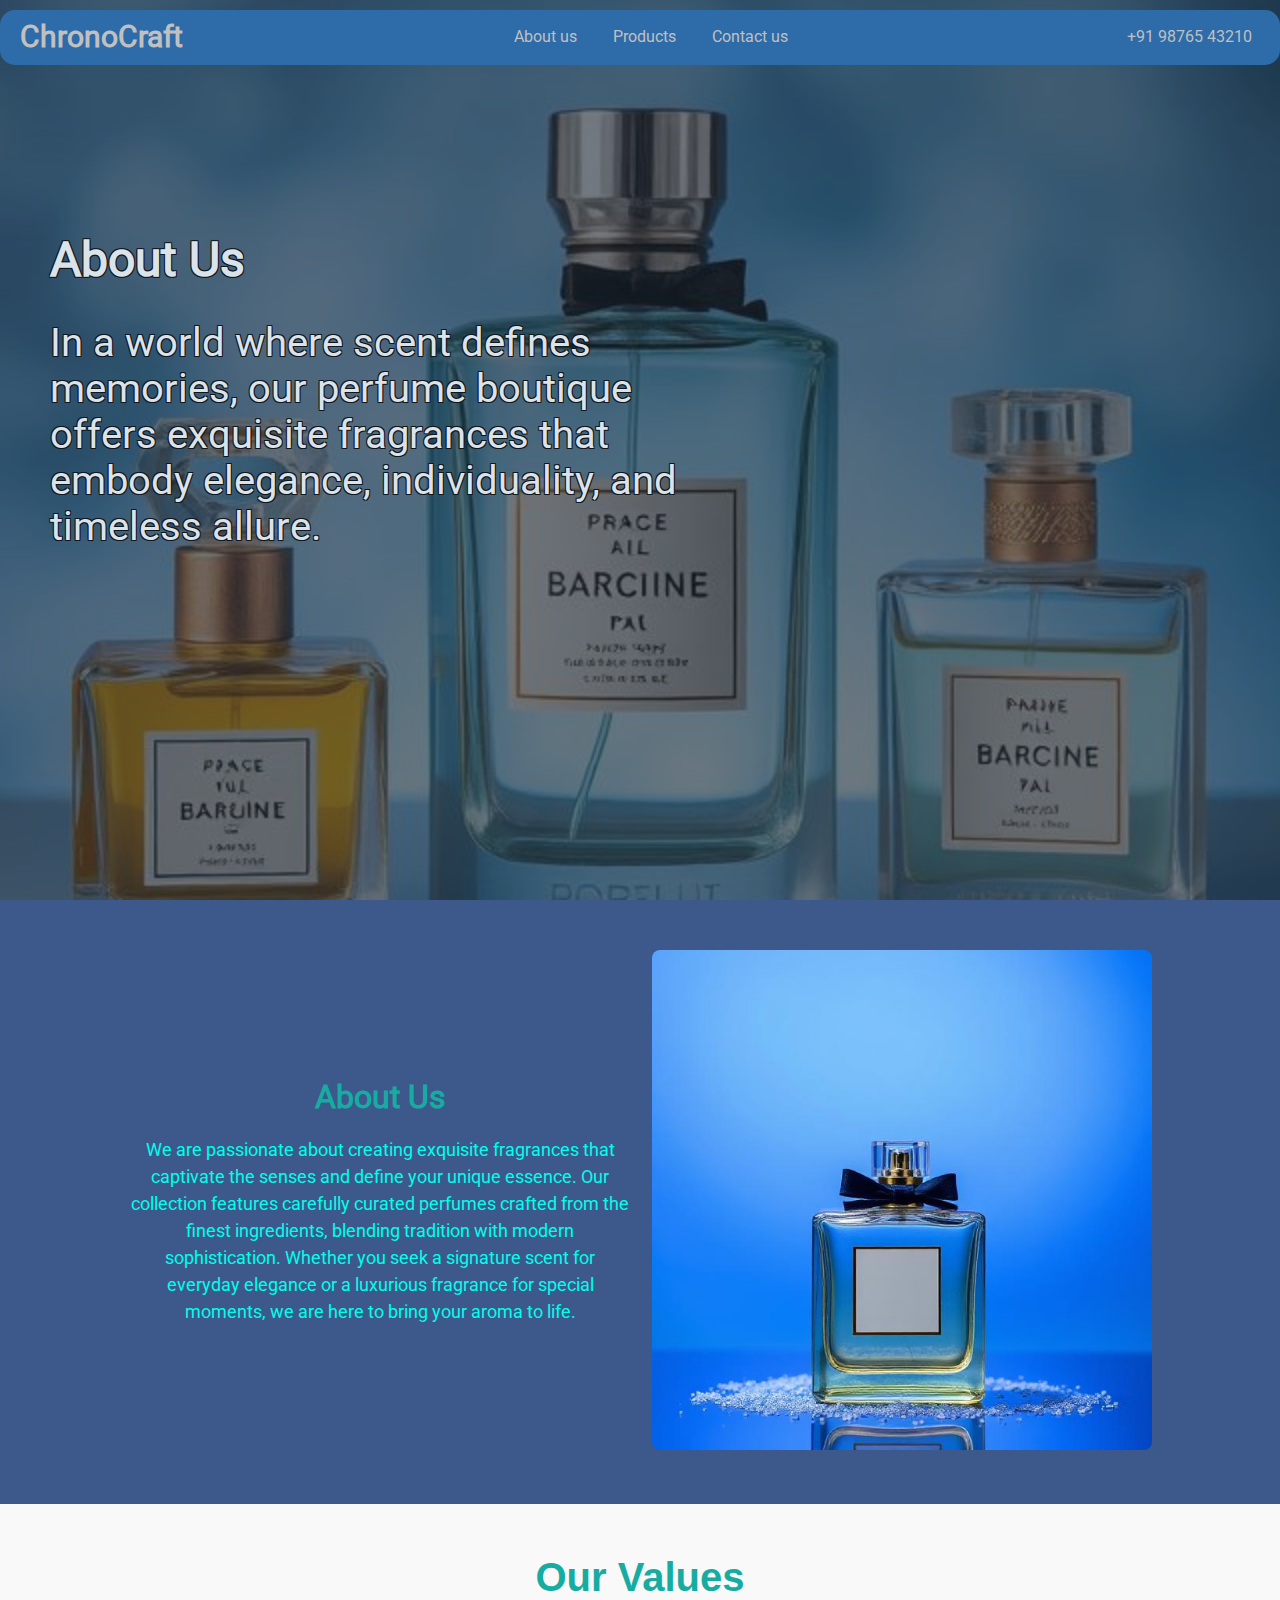
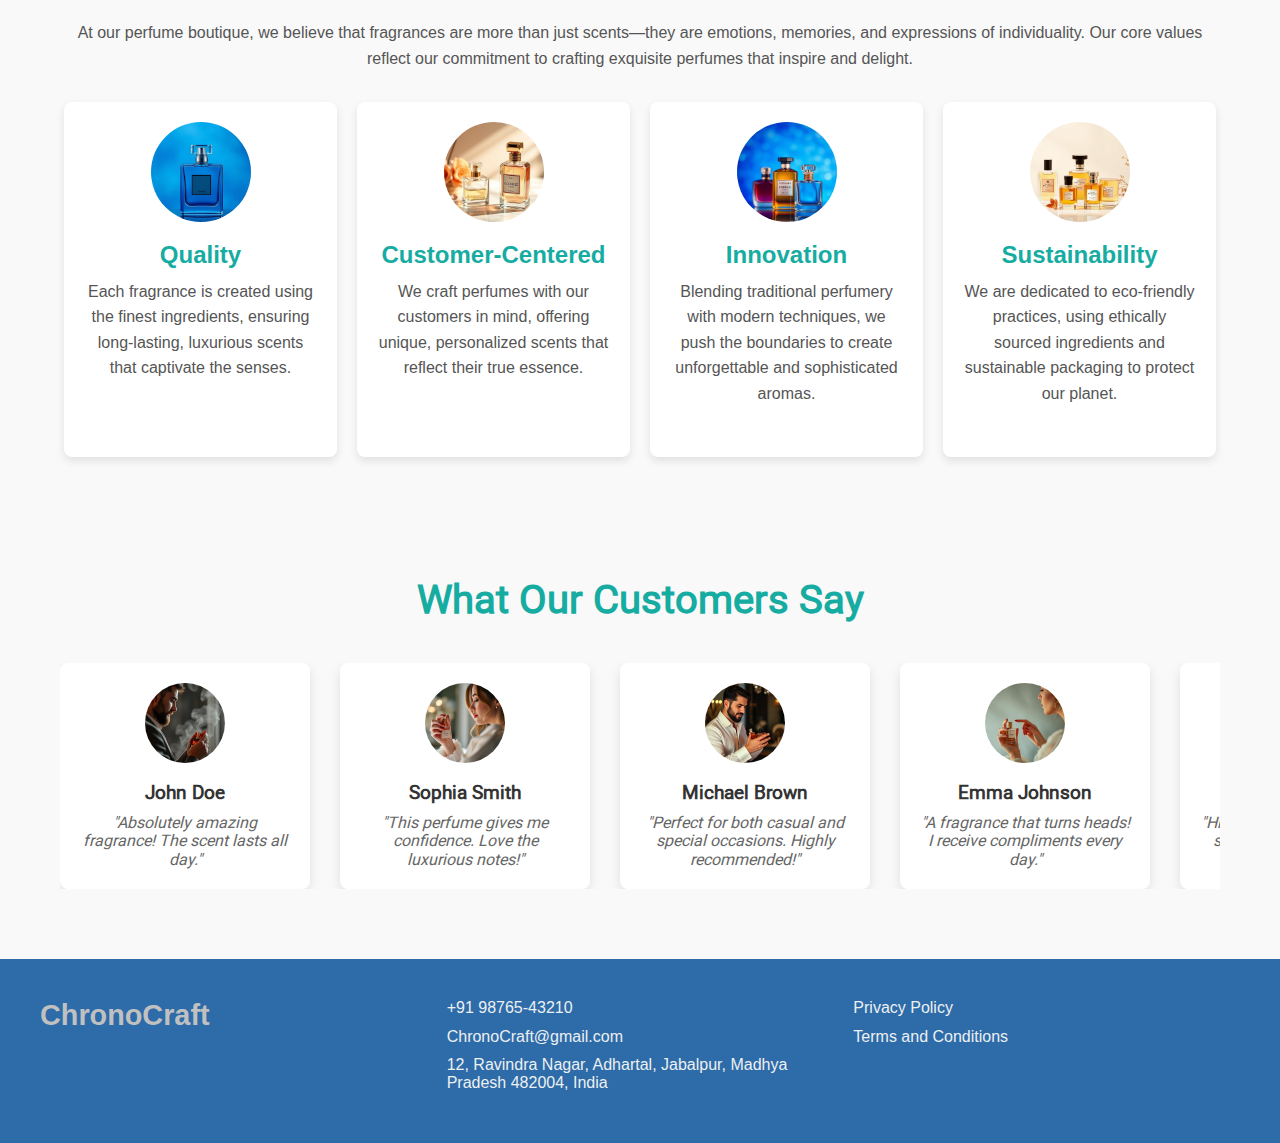
==== about.html @ f188f425 "first commit" ====
<!DOCTYPE html>
<html lang="en">
    <head>
        <meta charset="UTF-8" />
        <meta name="viewport" content="width=device-width, initial-scale=1.0" />
        <title>About Us - ChronoCraft</title>
        <meta
            name="description"
            content="At ChronoCraft, we are dedicated to crafting exceptional timepieces that blend elegance with innovation. Explore our story and commitment to delivering watches that inspire and elevate your everyday moments."
        />
        <link rel="icon" href="assets/img/favicon.ico" />
        <link rel="stylesheet" href="assets/css/normalize.css" />
        <link rel="stylesheet" href="assets/css/style.css" />
    </head>
    <body>
        <header class="header">
            <div class="header-content">
                <a href="index.html" class="logo">ChronoCraft</a>
                <button class="burger-menu" aria-label="Abrir menu">
                    <span></span>
                    <span></span>
                    <span></span>
                </button>
                <nav class="nav">
                    <ul class="nav-items">
                        <li><a href="about.html">About us</a></li>
                        <li><a href="index.html#products">Products</a></li>
                        <li><a href="index.html#form">Contact us</a></li>
                    </ul>
                </nav>
                <nav class="nav">
                    <ul class="nav-items">
                        <li class="header-link-container">
                            <a class="header-link" href="tel:+919876543210"
                                >+91 98765 43210</a
                            >
                        </li>
                    </ul>
                </nav>
            </div>
        </header>

        <main class="privacy-policys">
            <section class="introductione">
                <div class="background-overlay"></div>
                <div class="hero-content">
                    <div class="hero-text animate fade-in-up">
                        <h1 class="hero-title">About Us</h1>

                        <p class="hero-paragraph">
                            In a world where scent defines memories, our perfume
                            boutique offers exquisite fragrances that embody
                            elegance, individuality, and timeless allure.
                        </p>
                    </div>
                </div>
            </section>

            <section class="company-info">
                <div class="about-us__content">
                    <div class="about-us__text">
                        <h2>About Us</h2>
                        <p>
                            We are passionate about creating exquisite
                            fragrances that captivate the senses and define your
                            unique essence. Our collection features carefully
                            curated perfumes crafted from the finest
                            ingredients, blending tradition with modern
                            sophistication. Whether you seek a signature scent
                            for everyday elegance or a luxurious fragrance for
                            special moments, we are here to bring your aroma to
                            life.
                        </p>
                    </div>
                    <div class="about-us__image-container">
                        <img
                            class="about-us__image"
                            src="assets/img/main2.jpg"
                            alt="Our Company Photo"
                        />
                    </div>
                </div>
            </section>

            <section class="our-values">
                <div class="our-values__content">
                    <h2>Our Values</h2>
                    <p>
                        At our perfume boutique, we believe that fragrances are
                        more than just scents—they are emotions, memories, and
                        expressions of individuality. Our core values reflect
                        our commitment to crafting exquisite perfumes that
                        inspire and delight.
                    </p>

                    <div class="values-list">
                        <div class="value-item">
                            <img
                                src="assets/img/main.jpg"
                                alt="Quality"
                                class="value-item__icon"
                            />
                            <h3 class="value-item__title">Quality</h3>
                            <p class="value-item__description">
                                Each fragrance is created using the finest
                                ingredients, ensuring long-lasting, luxurious
                                scents that captivate the senses.
                            </p>
                        </div>

                        <div class="value-item">
                            <img
                                src="assets/img/advantage.jpg"
                                alt="Customer-Centered"
                                class="value-item__icon"
                            />
                            <h3 class="value-item__title">Customer-Centered</h3>
                            <p class="value-item__description">
                                We craft perfumes with our customers in mind,
                                offering unique, personalized scents that
                                reflect their true essence.
                            </p>
                        </div>

                        <div class="value-item">
                            <img
                                src="assets/img/main3.jpg"
                                alt="Innovation"
                                class="value-item__icon"
                            />
                            <h3 class="value-item__title">Innovation</h3>
                            <p class="value-item__description">
                                Blending traditional perfumery with modern
                                techniques, we push the boundaries to create
                                unforgettable and sophisticated aromas.
                            </p>
                        </div>

                        <div class="value-item">
                            <img
                                src="assets/img/advantage2.jpg"
                                alt="Sustainability"
                                class="value-item__icon"
                            />
                            <h3 class="value-item__title">Sustainability</h3>
                            <p class="value-item__description">
                                We are dedicated to eco-friendly practices,
                                using ethically sourced ingredients and
                                sustainable packaging to protect our planet.
                            </p>
                        </div>
                    </div>
                </div>
            </section>
            <!-- Reviews Section -->
            <section class="reviews">
                <div class="container">
                    <h2 class="reviews-title">What Our Customers Say</h2>
                    <div class="reviews-slider">
                        <div class="reviews-scroll">
                            <div class="review-card">
                                <img
                                    src="assets/img/reviews/reviewMan.jpg"
                                    alt="Customer Photo"
                                    class="review-image"
                                />
                                <h3 class="review-name">John Doe</h3>
                                <p class="review-text">
                                    "Absolutely amazing fragrance! The scent
                                    lasts all day."
                                </p>
                            </div>

                            <div class="review-card">
                                <img
                                    src="assets/img/reviews/reviewWoman.jpg"
                                    alt="Customer Photo"
                                    class="review-image"
                                />
                                <h3 class="review-name">Sophia Smith</h3>
                                <p class="review-text">
                                    "This perfume gives me confidence. Love the
                                    luxurious notes!"
                                </p>
                            </div>

                            <div class="review-card">
                                <img
                                    src="assets/img/reviews/reviewMan2.jpg"
                                    alt="Customer Photo"
                                    class="review-image"
                                />
                                <h3 class="review-name">Michael Brown</h3>
                                <p class="review-text">
                                    "Perfect for both casual and special
                                    occasions. Highly recommended!"
                                </p>
                            </div>

                            <div class="review-card">
                                <img
                                    src="assets/img/reviews/reviewWoman2.jpg"
                                    alt="Customer Photo"
                                    class="review-image"
                                />
                                <h3 class="review-name">Emma Johnson</h3>
                                <p class="review-text">
                                    "A fragrance that turns heads! I receive
                                    compliments every day."
                                </p>
                            </div>

                            <div class="review-card">
                                <img
                                    src="assets/img/reviews/reviewMan3.jpg"
                                    alt="Customer Photo"
                                    class="review-image"
                                />
                                <h3 class="review-name">Daniel Williams</h3>
                                <p class="review-text">
                                    "High-quality and long-lasting scent. Worth
                                    every penny!"
                                </p>
                            </div>

                            <div class="review-card">
                                <img
                                    src="assets/img/reviews/reviewWoman3.jpg"
                                    alt="Customer Photo"
                                    class="review-image"
                                />
                                <h3 class="review-name">Olivia Martinez</h3>
                                <p class="review-text">
                                    "The packaging is luxurious, and the
                                    fragrance is divine!"
                                </p>
                            </div>

                            <div class="review-card">
                                <img
                                    src="assets/img/reviews/reviewMan4.jpg"
                                    alt="Customer Photo"
                                    class="review-image"
                                />
                                <h3 class="review-name">James Taylor</h3>
                                <p class="review-text">
                                    "Unique and refreshing scent. I love how it
                                    evolves throughout the day."
                                </p>
                            </div>

                            <div class="review-card">
                                <img
                                    src="assets/img/reviews/reviewWoman4.jpg"
                                    alt="Customer Photo"
                                    class="review-image"
                                />
                                <h3 class="review-name">Ava Lee</h3>
                                <p class="review-text">
                                    "This is now my signature scent. Can't live
                                    without it!"
                                </p>
                            </div>

                            <div class="review-card">
                                <img
                                    src="assets/img/reviews/reviewMan5.jpg"
                                    alt="Customer Photo"
                                    class="review-image"
                                />
                                <h3 class="review-name">William Anderson</h3>
                                <p class="review-text">
                                    "Masculine, elegant, and sophisticated. A
                                    must-have for any man."
                                </p>
                            </div>

                            <div class="review-card">
                                <img
                                    src="assets/img/reviews/reviewWoman5.jpg"
                                    alt="Customer Photo"
                                    class="review-image"
                                />
                                <h3 class="review-name">Mia Thompson</h3>
                                <p class="review-text">
                                    "Sweet, floral, and fresh. Exactly what I
                                    was looking for!"
                                </p>
                            </div>

                            <div class="review-card">
                                <img
                                    src="assets/img/reviews/reviewMan6.jpg"
                                    alt="Customer Photo"
                                    class="review-image"
                                />
                                <h3 class="review-name">Ethan White</h3>
                                <p class="review-text">
                                    "Lasts all day and transitions beautifully.
                                    High-quality perfume!"
                                </p>
                            </div>

                            <div class="review-card">
                                <img
                                    src="assets/img/reviews/reviewWoman6.jpg"
                                    alt="Customer Photo"
                                    class="review-image"
                                />
                                <h3 class="review-name">Charlotte Garcia</h3>
                                <p class="review-text">
                                    "I feel so luxurious wearing this perfume.
                                    Highly recommended!"
                                </p>
                            </div>

                            <div class="review-card">
                                <img
                                    src="assets/img/reviews/reviewMan7.jpg"
                                    alt="Customer Photo"
                                    class="review-image"
                                />
                                <h3 class="review-name">Benjamin Harris</h3>
                                <p class="review-text">
                                    "Subtle yet powerful. The perfect scent for
                                    any occasion."
                                </p>
                            </div>

                            <div class="review-card">
                                <img
                                    src="assets/img/reviews/reviewWoman7.jpg"
                                    alt="Customer Photo"
                                    class="review-image"
                                />
                                <h3 class="review-name">Isabella Walker</h3>
                                <p class="review-text">
                                    "This fragrance is pure magic. I've received
                                    so many compliments!"
                                </p>
                            </div>

                            <div class="review-card">
                                <img
                                    src="assets/img/reviews/reviewMan8.jpg"
                                    alt="Customer Photo"
                                    class="review-image"
                                />
                                <h3 class="review-name">Henry Adams</h3>
                                <p class="review-text">
                                    "A perfect blend of citrus and woody notes.
                                    Just perfect!"
                                </p>
                            </div>

                            <div class="review-card">
                                <img
                                    src="assets/img/reviews/reviewWoman8.jpg"
                                    alt="Customer Photo"
                                    class="review-image"
                                />
                                <h3 class="review-name">Amelia Nelson</h3>
                                <p class="review-text">
                                    "So fresh and elegant. I feel special every
                                    time I wear it."
                                </p>
                            </div>

                            <div class="review-card">
                                <img
                                    src="assets/img/reviews/reviewMan9.jpg"
                                    alt="Customer Photo"
                                    class="review-image"
                                />
                                <h3 class="review-name">Lucas Carter</h3>
                                <p class="review-text">
                                    "A strong and masculine scent that makes a
                                    bold statement."
                                </p>
                            </div>

                            <div class="review-card">
                                <img
                                    src="assets/img/reviews/reviewMan11.jpg"
                                    alt="Customer Photo"
                                    class="review-image"
                                />
                                <h3 class="review-name">Grace Roberts</h3>
                                <p class="review-text">
                                    "Perfectly balanced. Sweet but not
                                    overwhelming."
                                </p>
                            </div>

                            <div class="review-card">
                                <img
                                    src="assets/img/reviews/reviewMan10.jpg"
                                    alt="Customer Photo"
                                    class="review-image"
                                />
                                <h3 class="review-name">Mason Wright</h3>
                                <p class="review-text">
                                    "I wear it every day and still can't get
                                    enough of it!"
                                </p>
                            </div>

                            <div class="review-card">
                                <img
                                    src="assets/img/reviews/reviewWoman9.jpg"
                                    alt="Customer Photo"
                                    class="review-image"
                                />
                                <h3 class="review-name">Scarlett Green</h3>
                                <p class="review-text">
                                    "A truly special perfume that makes me feel
                                    confident."
                                </p>
                            </div>

                            <div class="review-card">
                                <img
                                    src="assets/img/reviews/reviewMan12.jpg"
                                    alt="Customer Photo"
                                    class="review-image"
                                />
                                <h3 class="review-name">Leo Baker</h3>
                                <p class="review-text">
                                    "A rich and deep fragrance that evolves
                                    beautifully."
                                </p>
                            </div>

                            <div class="review-card">
                                <img
                                    src="assets/img/reviews/reviewWoman10.jpg"
                                    alt="Customer Photo"
                                    class="review-image"
                                />
                                <h3 class="review-name">Victoria Scott</h3>
                                <p class="review-text">
                                    "I can't stop smelling my wrist! It's just
                                    that good."
                                </p>
                            </div>

                            <div class="review-card">
                                <img
                                    src="assets/img/reviews/reviewMan13.jpg"
                                    alt="Customer Photo"
                                    class="review-image"
                                />
                                <h3 class="review-name">Liam Hall</h3>
                                <p class="review-text">
                                    "A classic scent with a modern twist.
                                    Absolutely stunning."
                                </p>
                            </div>

                            <div class="review-card">
                                <img
                                    src="assets/img/reviews/reviewWoman11.jpg"
                                    alt="Customer Photo"
                                    class="review-image"
                                />
                                <h3 class="review-name">Hannah Adams</h3>
                                <p class="review-text">
                                    "A fragrance that brings back wonderful
                                    memories. Love it!"
                                </p>
                            </div>

                            <div class="review-card">
                                <img
                                    src="assets/img/reviews/reviewWoman12.jpg"
                                    alt="Customer Photo"
                                    class="review-image"
                                />
                                <h3 class="review-name">Noah Rivera</h3>
                                <p class="review-text">
                                    "One of the best perfumes I've ever tried.
                                    Will buy again!"
                                </p>
                            </div>
                        </div>
                    </div>
                </div>
            </section>
        </main>

        <footer class="footer">
            <div class="footer__content">
                <div class="footer__left">
                    <a href="index.html" class="footer__logo">
                        <span>ChronoCraft</span>
                    </a>
                </div>
                <div class="footer__center">
                    <p class="footer__phone">
                        <a class="contacts-info__link" href="tel:+919876543210"
                            >+91 98765-43210</a
                        >
                    </p>
                    <p class="footer__hours">
                        <a
                            class="contacts-info__link"
                            href="mailto:ChronoCraft@gmail.com"
                            >ChronoCraft@gmail.com</a
                        >
                    </p>
                    <p>
                        <a
                            class="contacts-info__link"
                            href="https://maps.app.goo.gl/eC4CbtKrJ2qFAMte8"
                            target="_blank"
                        >
                            12, Ravindra Nagar, Adhartal, Jabalpur, Madhya
                            Pradesh 482004, India
                        </a>
                    </p>
                </div>

                <div class="footer__right">
                    <ul class="footer__links">
                        <li>
                            <a href="privacy-policy.html">Privacy Policy</a>
                        </li>
                        <li>
                            <a href="terms-conditions.html"
                                >Terms and Conditions</a
                            >
                        </li>
                    </ul>
                </div>
            </div>
        </footer>

        <script src="assets/js/script.js"></script>
    </body>
</html>
---- assets/css/style.css ----
@font-face {
	font-family: 'Roboto';
	font-style: normal;
	src: url('../fonts/Roboto-Regular.ttf') format('truetype');	 
}
* {
  scroll-behavior: smooth;
  margin: 0;
  box-sizing: border-box;
}
body {
  font-family: 'Roboto', sans-serif;
  margin: 0;
  padding: 0;
  box-sizing: border-box;
  background: #4f7398;
  color: #16aca2;
  overflow-x: hidden;
}
body::-webkit-scrollbar {
    width: 10px;
    background-color: #4f7398;
}
body::-webkit-scrollbar-thumb {
    border-radius: 10px;
    background-color: rgb(61, 88, 139);
}
body::-webkit-scrollbar-track {
    -webkit-box-shadow: inset 0 0 6px #0080ff;
    background-color: transparent;
}
a {
  text-decoration: none;
  color: inherit;
}
.header {
  position: fixed;
  top: 10px;
  left: 0;
  width: 100%;
  background: #2e6ba9;
  z-index: 1000;
  border-radius: 15px;
}
.header-content {
  max-width: 1800px;
  margin: auto;
  display: flex;
  justify-content: space-between;
  align-items: center;
  padding: 10px 20px;
}
.logo {
  font-size: 30px;
  color: #C0C0C0;
  text-decoration: none;
  font-weight: 900;
  transition: color 0.4s ease;
}
.nav {
  display: flex;
  gap: 20px;
}

.nav-items {
  display: flex;
  gap: 20px;
  list-style: none;
  margin: 0;
  padding: 0;
}

.nav-items a {
  text-decoration: none;
  color: #C0C0C0;
  font-size: 1em;
  transition: color 0.3s;
  padding: 2px 8px;
  border-radius: 20px;
  transition: background-color 0.4s ease;
}
.burger-menu {
	display: none;
	flex-direction: column;
	gap: 5px;
	background: none;
	border: none;
	cursor: pointer;
	padding: 5px;
}
  
.burger-menu span {
	display: block;
	width: 25px;
	height: 3px;
	background: #C0C0C0;
}



.hero-section {
  position: relative;
  height: 900px;
  background-image: url('../img/main3.jpg');
  background-size: cover;
  background-position: center;
  background-repeat: no-repeat;
}


.introductione {
  position: relative;
  height: 900px;
  background-image: url('../img/main4.jpg');
  background-size: cover;
  background-position: center;
  background-repeat: no-repeat;
  opacity: 0.8;

}


.background-overlay {
  position: absolute;
  top: 0;
  left: 0;
  width: 100%;
  height: 100%;
  background-color: rgba(0, 0, 0, 0.518); 
  z-index: 1; 
}

.hero-content {
  position: relative;
  max-width: 1900px;
  margin: auto;
  z-index: 2; 
}

.hero-text {
  margin-right: 20px;
  position: absolute;
  top: 200px;
  left: 50px;
  color: white;
  max-width: 680px;
  text-shadow: 
  -1px -1px 0px black,  
   1px -1px 0px black,
  -1px  1px 0px black,
   1px  1px 0px black; /* Черная обводка */
}


.hero-title {
  color: rgb(255, 255, 255);
  font-size: 48px;
  text-shadow: 
  -1px -1px 0px black,  
   1px -1px 0px black,
  -1px  1px 0px black,
   1px  1px 0px black; /* Черная обводка */
}


.hero-paragraph {
  color: rgb(255, 255, 255);
  margin-bottom: 30px;
  font-size: 40px;
}















.footer__phone-link {
  font-weight: bold;
  color: white;
  text-decoration: none;
}
.footer {
  background-color: #2e6ba9;
  color: white;
  padding: 40px 20px;
  font-family: Arial, sans-serif;
}

.footer__content {
  display: flex;
  justify-content: space-between;
  flex-wrap: wrap;
  gap: 20px;
  max-width: 1200px;
  margin: 0 auto;
}

.footer__left,
.footer__center,
.footer__right {
  flex: 1 1 30%;
}

.footer__logo {
  font-size: 1.8rem;
  font-weight: bold;
  color: #C0C0C0;
  text-decoration: none;
}

.footer__logo:hover {
  color: #00ffea;
}

.footer__center p {
  margin-bottom: 10px;
}

.footer__center a {
  color: #ecf0f1;
  text-decoration: none;
  transition: color 0.3s;
}

.footer__center a:hover {
  color: #00ffea;
}

.footer__right ul {
  list-style: none;
  padding: 0;
  margin: 0;
}

.footer__right li {
  margin-bottom: 10px;
}

.footer__right a {
  color: #ecf0f1;
  text-decoration: none;
  transition: color 0.3s;
}

.footer__right a:hover {
  color: #00ffea;
}


@media screen and (max-width: 768px) {
  .footer__content {
    flex-direction: column;
    text-align: center;
  }
  .footer__left,
  .footer__center,
  .footer__right {
    flex: 1 1 100%;
  }
}



.customer-reviews {
  padding: 40px 20px;
  background-color: #4f7398;
  text-align: center;
}

.reviews-wrapper{
  max-width: 1200px;
  margin: auto;
}

.reviews-heading {
  font-size: 2rem;
  margin-bottom: 30px;
  color: rgb(255, 255, 255);
}

.reviews-layout {
  display: grid;
  grid-template-columns: repeat(auto-fit, minmax(300px, 1fr));
  gap: 20px;
  justify-content: center;
}

.customer-review {
  background: #2d4c6a;
  border-radius: 10px;
  padding: 20px;
  box-shadow: 0 4px 10px rgba(0, 0, 0, 0.1);
  text-align: center;
}

.customer-photo {
  width: 80px;
  height: 80px;
  border-radius: 50%;
  margin-bottom: 15px;
  object-fit: cover;
}

.customer-feedback {
  font-size: 1rem;
  line-height: 1.5;
  color: #adadad;
  margin-bottom: 15px;
}

.customer-name {
  font-size: 0.9rem;
  color: #16aca2;
  font-weight: bold;
}



.company-info {
  padding: 60px 20px;
  background-color: rgb(61, 88, 139);
}

.company-info-container {
  display: flex;
  align-items: center;
  justify-content: space-between;
  gap: 30px;
  flex-wrap: wrap;
  max-width: 1200px;
  margin: auto;
}

.company-info-image img {
  width: 100%;
  max-width: 600px;
  border-radius: 10px;
  box-shadow: 0 4px 10px rgba(0, 0, 0, 0.1);
  transition: transform 0.3s ease;
}

.company-info-details {
  flex: 1;
  max-width: 500px;
}

.company-info-title {
  font-size: 2rem;
  margin-bottom: 20px;
  color: #b6b6b68f;
}

.company-info-description {
  font-size: 1rem;
  line-height: 1.6;
  color: #16aca2;
  margin-bottom: 20px;
}

.cta-button {
  display: inline-block;
  padding: 2px 8px;
  color: #ffffffa8;
  text-decoration: none;
  font-size: 18px;
  border-radius: 20px;
  transition: background-color 0.3s ease;
  font-weight: 900;
}



.products {
  padding: 60px 20px;
  background-color: #4f7398;
  text-align: center;
}

.products-container {
  max-width: 1200px;
  margin: 0 auto;
}

.products-title {
  font-size: 2.5rem;
  color: #dadadab9;
  margin-bottom: 40px;
}

.products-grid {
  display: grid;
  gap: 30px;
  grid-template-columns: repeat(auto-fit, minmax(300px, 1fr));
}

.product-card {
  background-color: rgb(67, 67, 113);
  border-radius: 10px;
  padding: 20px;
  box-shadow: 0 4px 10px rgba(0, 0, 0, 0.1);
  text-align: center;
  transition: transform 0.3s ease, box-shadow 0.3s ease;
}

.product-image {
  width: 100%;
  height: auto;
  border-radius: 10px;
}

.single-product-name {
  font-size: 1.5rem;
  color: #16aca2;
  margin: 20px 0 10px;
}

.single-product-description {
  font-size: 1rem;
  color: #ababab;
  margin-bottom: 20px;
}



.order-instructions {
  padding: 60px 20px;
  
  text-align: center;
}

.instructions-container {
  max-width: 1200px;
  margin: 0 auto;
}

.instructions-title {
  font-size: 2.5rem;
  color: #ffffffb4;
  margin-bottom: 40px;
}

.instructions-steps {
  display: flex;
  flex-direction: column;
  gap: 30px;
}

.instruction-step {
  display: flex;
  align-items: center;
  gap: 20px;
  background-color: rgb(67, 67, 113);
  border-radius: 10px;
  padding: 20px;
  box-shadow: 0 4px 10px rgba(0, 0, 0, 0.1);
  transition: transform 0.3s ease, box-shadow 0.3s ease;
}

.step-content {
  text-align: left;
}

.step-heading {
  font-size: 1.5rem;
  color: rgba(255, 255, 255, 0.804);
  margin-bottom: 10px;
}

.step-details {
  font-size: 1rem;
  color: #16aca2;
}

.contact-section {
  max-width: 1200px;
  margin: auto;
}

.contact-image-container {
  position: relative;
  height: 300px;
  background: url('../img/accessories-3.jpg') no-repeat center center/cover;
}

.contact-overlay {
  position: absolute;
  top: 0;
  left: 0;
  width: 100%;
  height: 100%;
  background: rgba(0, 0, 0, 0.426);
  display: flex;
  flex-direction: column;
  justify-content: center;
  align-items: center;
  text-align: center;
  color: #fff;
  padding: 20px;
}

.contact-title {
  font-size: 2.5rem;
  margin-bottom: 10px;
}

.contact-info {
  font-size: 1rem;
  line-height: 1.5;
}

.contact-info a {
  color: #16aca2;
  text-decoration: none;
  transition: color 0.3s ease;
}

.contact-map {
  width: 100%;
  height: 400px;
  margin-top: -4px; 
}

.google-map {
  width: 100%;
  height: 100%;
  border: 0;
}

.questions-section {
  padding: 40px 20px;
  background-color: rgb(61, 88, 139);
}

.questions-title {
  text-align: center;
  font-size: 2.5rem;
  color: #ffffffd0;
  margin-bottom: 20px;
}

.questions-container {
  max-width: 1200px;
  margin: 0 auto;
}

.question-item {
  border-bottom: 1px solid #ddd;
  margin-bottom: 10px;
}

.question-query {
  display: flex;
  justify-content: space-between;
  align-items: center;
  width: 100%;
  background: none;
  border: none;
  font-size: 1.2rem;
  padding: 15px 20px;
  text-align: left;
  cursor: pointer;
  outline: none;
  color: #ffffffc3;
  transition: background-color 0.3s;
}

.question-query span {
  font-size: 1.5rem;
  transition: transform 0.3s;
}

.question-answer {
  max-height: 0;
  overflow: hidden;
  padding: 0 20px;
  font-size: 1rem;
  color: #16aca2;
  transition: max-height 0.3s ease-in-out;
}

.question-answer p {
  margin: 10px 0;
}

.question-item.active .question-answer {
  max-height: 100px;
}

.question-item.active .faq-question span {
  transform: rotate(45deg);
}








.our-advantages {
  padding: 60px 20px;
  background-color: rgb(61, 88, 139);
  max-width: 1200px;
  margin: auto;
}

.advantages-header {
  text-align: center;
  margin-bottom: 40px;
}

.advantages-header h2 {
  font-size: 2.5rem;
  color: #ffffffca;
}

.advantages-header p {
  font-size: 1rem;
  color: #ffffffcc;
  margin-top: 10px;
}

.advantages-list {
  display: flex;
  flex-wrap: wrap;
  gap: 20px;
  justify-content: center;
}

.advantage-item {
  text-align: center;
  flex: 1 1 calc(25% - 20px);
  max-width: 250px;
  padding: 20px;
  background: rgb(67, 67, 113);
  border-radius: 8px;
  box-shadow: 0px 4px 10px rgba(0, 0, 0, 0.1);
  transition: transform 0.3s, box-shadow 0.3s;
}

.advantage-item img {
  width: 60px;
  margin-bottom: 20px;
  border-radius: 50%;
}

.advantage-item h3 {
  font-size: 1.25rem;
  color: #ffffffc7;
  margin-bottom: 10px;
}

.advantage-item p {
  font-size: 0.95rem;
  color: #16aca2;
}





.gift-ideas {
  padding: 40px 20px;

  text-align: center;
  max-width: 1200px;
  margin: auto;
}

.gift-ideas h2 {
  font-size: 2rem;
  color: #ffffffc5;
  margin-bottom: 20px;
}

.gift-ideas p {
  font-size: 1.1rem;
  color: #16aca2;
  margin-bottom: 30px;
}

.product-grid {
  display: grid;
  grid-template-columns: repeat(auto-fill, minmax(250px, 1fr));
  gap: 20px;
  margin-top: 20px;
}



.product-image {
  max-width: 100%;
  height: auto;
  border-radius: 8px;
}

.product-title {
  font-size: 1.2rem;
  color: #ffffffbd;
  margin: 15px 0 10px;
}

.product-price {
  font-size: 1.1rem;
  color: #27ae60;
  font-weight: bold;
}

.view-more {
  margin-top: 30px;
}

.view-more-link {
  font-size: 1rem;
  color: #2980b9;
  text-decoration: none;
  border: 1px solid #2980b9;
  padding: 10px 20px;
  border-radius: 5px;
}

.view-more-link:hover {
  background-color: #2980b9;
  color: #fff;
  transition: all 0.3s ease;
}

.contact-form-section {
  padding: 40px 20px;
  background-color: rgb(61, 88, 139);

}

.contact-form-container {
  display: flex;
  flex-wrap: wrap;
  align-items: center;
  justify-content: space-between;
  max-width: 1200px;
  margin: 0 auto;
}

.form-image {
  flex: 1;
  max-width: 50%;
  overflow: hidden;
  display: flex;
  justify-content: center;
  align-items: center;
}

.form-image img {
  max-width: 100%;
  height: auto;
  object-fit: cover;
  border-radius: 10px;
}

.form-content {
  flex: 1;
  max-width: 500px;
  padding: 20px;
  background-color: rgb(67, 67, 113);
  border-radius: 8px;
  box-shadow: 0 4px 10px rgba(0, 0, 0, 0.1);
}

.form-content h2 {
  font-size: 1.8rem;
  color: #ffffffc2;
  margin-bottom: 20px;
}

.form-content input,
.form-content textarea,
.form-content button {
  width: 100%;
  padding: 10px;
  margin-bottom: 15px;
  border: 1px solid #ccc;
  border-radius: 8px;
  font-size: 1rem;
  width: 100%;      
  max-width: 100%;  
  resize: vertical;  
  padding: 10px;     
  font-size: 1rem;  
  border-radius: 8px;
  box-sizing: border-box;  
  max-height: 260px;
  background-color: rgb(174, 174, 174);
  color: rgba(255, 255, 255, 0.773);
}

.form-content button {
  background-color: rgb(117, 140, 163);
  color: white;
  cursor: pointer;
  font-size: 1.1rem;
  border: none;
  transition: background-color 0.3s ease;
}


.form-content label {
  font-size: 1rem;
  color: #ffffffd2;
}

.checkbox {
  display: flex;
  align-items: center;
  justify-content: center;
  margin-bottom: 20px !important;
}

.checkbox input {
  margin-right: 10px;
  width: 20px;
  margin-bottom: 0px;
}

.checkbox label a {
  color: #2980b9;
  text-decoration: none;
  text-wrap: nowrap;

}

.checkbox label a:hover {
  text-decoration: underline;
}




.privacy-policy {
  padding: 50px 20px;
  background-color: #f4f4f4;
}

.privacy-policy__container {
  max-width: 900px;
  margin: 0 auto;
  background-color: #fff;
  padding: 40px;
  border-radius: 10px;
  box-shadow: 0 4px 20px rgba(0, 0, 0, 0.1);
}

.privacy-policy h1 {
  font-size: 2.5rem;
  margin-bottom: 20px;
  text-align: center;
  color: #16aca2;
}

.privacy-policy h2 {
  font-size: 1.8rem;
  margin-top: 20px;
  color: #3b3a3a;
}

.privacy-policy p {
  font-size: 1rem;
  line-height: 1.6;
  color: #555;
}

.privacy-policy a {
  color: #2980b9;
  text-decoration: none;
}

.privacy-policy a:hover {
  text-decoration: underline;
}

.company-info {
  padding: 50px 10%;
  text-align: center;
}

.about-us__content {
  display: flex;
  justify-content: center;
  align-items: center;
  flex-direction: row;
  flex-wrap: wrap;
  gap: 20px;
}

.about-us__text {
  flex: 1;
  max-width: 600px;
}

.about-us__text h2 {
  font-size: 32px;
  margin-bottom: 20px;
  color: #16aca2;
}

.about-us__text p {
  font-size: 18px;
  color: #00ffea;
  line-height: 1.5;
}

.about-us__image-container {
  flex: 1;
  max-width: 500px;
}

.about-us__image {
  width: 100%;
  height: auto;
  border-radius: 8px;
}


.our-team {
  padding: 50px 10%;
  text-align: center;
 
  background-color: #f4f4f4;
}

.our-team__content{
  max-width: 1800px;
  margin: auto;
}

.our-team h2 {
  font-size: 32px;
  margin-bottom: 20px;
  color: #16aca2;
}

.our-team p {
  font-size: 18px;
  color: #00ffea;
  line-height: 1.6;
  margin-bottom: 30px;
}

.team-members {
  display: flex;
  justify-content: space-around;
  gap: 20px;
  flex-wrap: wrap;
}

.team-member {
  flex: 1 1 calc(33.333% - 20px);
  background-color: #fff;
  padding: 20px;
  border-radius: 8px;
  text-align: center;
  box-shadow: 0 4px 8px rgba(0, 0, 0, 0.1);
}

.team-member__photo {
  width: 150px;
  height: 150px;
  border-radius: 50%;
  object-fit: cover;
  margin-bottom: 15px;
}

.team-member__name {
  font-size: 22px;
  font-weight: bold;
  margin: 10px 0;
  color: #16aca2;
}

.team-member__role {
  font-size: 16px;
  color: #777;
}


.our-values {
  background-color: #f9f9f9;
  padding: 50px 0;
  font-family: Arial, sans-serif;
  text-align: center;
}

.our-values__content {
  width: 90%;
  max-width: 1200px;
  margin: 0 auto;
}

.our-values__content h2 {
  font-size: 2.5rem;
  margin-bottom: 20px;
  font-weight: bold;
  color: #16aca2;
}

.our-values__content p {
  font-size: 1rem;
  color: #555;
  line-height: 1.6;
  margin-bottom: 30px;
}

.values-list {
  display: flex;
  justify-content: space-between;
  flex-wrap: wrap;
  gap: 20px;
}

.value-item {
  background-color: white;
  border-radius: 8px;
  box-shadow: 0 4px 8px rgba(0, 0, 0, 0.1);
  padding: 20px;
  flex: 1 1 22%;
  min-width: 220px;
  text-align: center;
}

.value-item__icon {
  width: 100px;
  height: 100px;
  object-fit: cover;
  border-radius: 50%;
  margin-bottom: 15px;
}

.value-item__title {
  font-size: 1.5rem;
  color: #16aca2;
  margin-bottom: 10px;
}

.value-item__description {
  font-size: 1rem;
  color: #777;
}

.mission-vision {
  background-color: #f4f4f4;
  padding: 50px 0;
  text-align: center;
  font-family: Arial, sans-serif;
}

.mission-vision__content {
  width: 90%;
  max-width: 1200px;
  margin: 0 auto;
}

.mission-vision__content h2 {
  font-size: 2.5rem;
  margin-bottom: 20px;
  font-weight: bold;
  color: #16aca2;
}

.mission-vision__content p {
  font-size: 1rem;
  color: #555;
  line-height: 1.6;
  margin-bottom: 30px;
}

.mission-vision__sections {
  display: flex;
  justify-content: space-between;
  gap: 30px;
  flex-wrap: wrap;
}

.mission-vision__section {
  background-color: white;
  border-radius: 8px;
  padding: 25px;
  flex: 1 1 45%;
  box-shadow: 0 4px 8px rgba(0, 0, 0, 0.1);
}

.mission-vision__section h3 {
  font-size: 1.8rem;
  color: #16aca2;
  margin-bottom: 15px;
}

.mission-vision__section p {
  font-size: 1rem;
  color: #777;
  line-height: 1.5;
}



.how-we-work {
  padding: 50px 0;
  background-color: #f9f9f9;
  font-family: Arial, sans-serif;
}

.how-we-work__content {
  width: 90%;
  max-width: 1200px;
  margin: 0 auto;
  text-align: center;
}

.how-we-work__content h2 {
  font-size: 2.5rem;
  margin-bottom: 20px;
  font-weight: bold;
  color: #16aca2;
}

.how-we-work__content p {
  font-size: 1rem;
  color: #555;
  line-height: 1.6;
  margin-bottom: 40px;
}

.process-steps {
  display: flex;
  justify-content: space-between;
  gap: 30px;
  flex-wrap: wrap;
}

.process-step {
  flex: 1 1 22%;
  background-color: white;
  border-radius: 8px;
  padding: 20px;
  box-shadow: 0 4px 8px rgba(0, 0, 0, 0.1);
  text-align: center;
}

.process-step__icon img {
  width: 60px;
  height: 60px;
  margin-bottom: 15px;
}

.process-step__title {
  font-size: 1.5rem;
  color: #16aca2;
  margin-bottom: 10px;
}

.process-step__description {
  font-size: 1rem;
  color: #777;
  line-height: 1.5;
}
.careers {
  padding: 50px 0;
  background-color: #f0f0f0;
  font-family: Arial, sans-serif;
}

.careers__content {
  width: 90%;
  max-width: 1200px;
  margin: 0 auto;
  text-align: center;
}

.careers__content h2 {
  font-size: 2.5rem;
  font-weight: bold;
  color: #16aca2;
  margin-bottom: 20px;
}

.careers__content p {
  font-size: 1.1rem;
  color: #555;
  line-height: 1.6;
  margin-bottom: 30px;
}

.careers__image-container {
  margin-bottom: 40px;
}

.careers__image {
  max-width: 100%;
  height: auto;
  border-radius: 8px;
  box-shadow: 0 4px 8px rgba(0, 0, 0, 0.1);
}

.careers__text h3 {
  font-size: 1.8rem;
  color: #16aca2;
  margin-bottom: 20px;
  font-weight: bold;
}

.open-positions {
  display: flex;
  justify-content: space-between;
  gap: 20px;
  flex-wrap: wrap;
  margin-top: 30px;
}

.position {
  flex: 1 1 30%;
  background-color: white;
  padding: 20px;
  border-radius: 8px;
  box-shadow: 0 4px 8px rgba(0, 0, 0, 0.1);
  display: flex;
  flex-direction: column;
  justify-content: space-between;
  min-height: 300px;
}

.position h4 {
  font-size: 1.6rem;
  color: #16aca2;
  margin-bottom: 10px;
}

.position p {
  font-size: 1rem;
  color: #777;
  line-height: 1.5;
  margin-bottom: 20px;
}




.contact-form {
  padding: 50px 0;
  background-color: #f9f9f9;
  font-family: Arial, sans-serif;
}

.contact-form__content {
  width: 90%;
  max-width: 800px;
  margin: 0 auto;
  text-align: center;
}

.contact-form__content h2 {
  font-size: 2.5rem;
  color: #16aca2;
  margin-bottom: 20px;
}

.contact-form__content p {
  font-size: 1.1rem;
  color: #555;
  line-height: 1.6;
  margin-bottom: 30px;
}

.contact-form__form {
  background-color: white;
  padding: 30px;
  border-radius: 10px;
  box-shadow: 0 4px 8px rgba(0, 0, 0, 0.1);
  display: flex;
  flex-direction: column;
  gap: 20px;
}

.contact-form__form input,
.contact-form__form textarea {
  padding: 12px;
  font-size: 1rem;
  border: 1px solid #ddd;
  border-radius: 5px;
  resize: vertical;
  outline: none;
  width: 100%;
  box-sizing: border-box;
}

.contact-form__form input:focus,
.contact-form__form textarea:focus {
  border-color: #007bff;
}

.checkbox {
  display: flex;
  align-items: center;
  gap: 10px;
  font-size: 1rem;
}

.checkbox input {
  width: auto;
}

.submit-button {
  padding: 12px 25px;
  background-color: #007bff;
  color: white;
  font-weight: bold;
  border-radius: 5px;
  text-decoration: none;
  cursor: pointer;
  border: none;
  transition: background-color 0.3s;
  align-self: center;
}

.submit-button:hover {
  background-color: #0056b3;
}


.contact-us {
  display: flex;
  justify-content: space-between;
  align-items: center;
  padding: 50px 20px;
  background-color: #f0f0f0;
}

.contact-us__content {
  display: flex;
  justify-content: space-between;
  flex-wrap: wrap;
  max-width: 1200px;
  margin: 0 auto;
}

.contact-us__info {
  width: 50%;
  padding-right: 20px;
}

.contact-us__info h2 {
  font-size: 2.5rem;
  margin-bottom: 20px;
}

.contact-us__info p {
  font-size: 1.1rem;
  line-height: 1.6;

}

.contact-details {
  display: flex;
  justify-content: center;
  flex-direction: column;
  margin-top: 20px;
}

.contact-detail {
  display: flex;
  align-items: center;
  margin-bottom: 20px;
}

.contact-detail__icon {
  width: 30px;
  margin-right: 15px;
}

.contact-detail__text {
  font-size: 1rem;

}

.contact-us__image-container {
  width: 45%;
}

.contact-us__image {
  width: 100%;
  height: auto;
  border-radius: 10px;
  box-shadow: 0 8px 15px rgba(0, 0, 0, 0.1);
}



.container {
  max-width: 1200px;
  margin: 0 auto;
  padding: 20px;
}

.blog {

  padding: 40px 20px;
}

.blog__title {
  text-align: center;
  font-size: 2rem;
  color: rgba(255, 255, 255, 0.729);
  margin-bottom: 10px;
}

.blog__subtitle {
  text-align: center;
  font-size: 1.2rem;
  color: #ffffffa4;
  margin-bottom: 30px;
}

.blog__articles {
  display: grid;
  grid-template-columns: repeat(auto-fit, minmax(300px, 1fr));
  gap: 20px;
}

.blog__card {
  background-color: rgb(67, 67, 113);
  border-radius: var(--border-radius);
  box-shadow: var(--card-shadow);
  overflow: hidden;
  transition: transform 0.3s ease;
}

.blog__image {
  width: 100%;
  height: 180px;
  object-fit: cover;
}

.blog__heading {
  font-size: 1.2rem;
  color: rgba(255, 255, 255, 0.77);
  margin: 15px;
}

.blog__text {
  color: #16aca2;
  margin: 0 15px 15px 15px;
}

.blog__link {
  display: block;
  color: rgb(255, 255, 255);
  font-weight: bold;
  text-align: center;
  margin: 10px 0;
  text-decoration: none;
  padding: 10px;
  background-color: var(--background-color);
  border-radius: var(--border-radius);
  transition: color 0.3s ease;
}

.blog__link:hover {
  color: rgba(255, 255, 255, 0.397);
}



.seat-covers {
  padding: 40px 20px;
  background-color: rgb(61, 88, 139);
}

.seat-covers__title {
  text-align: center;
  font-size: 2rem;
  margin-bottom: 20px;
  color: #ffffffc4;
}

.seat-covers__content {
  display: flex;
  gap: 20px;
  flex-wrap: wrap;
  align-items: center;
}

.seat-covers__image {
  flex: 1;
  max-width: 300px;
  border-radius: 10px;
  object-fit: cover;
}

.seat-covers__text {
  flex: 2;
}

.seat-covers__text p{
  color: rgba(255, 255, 255, 0.752);
}

.seat-covers__list {
  margin-top: 15px;
  padding-left: 20px;
}

.seat-covers__list li {
  margin-bottom: 10px;
  color: #16aca2;
}

.seat-covers__link {
  display: inline-block;
  margin-top: 20px;
  color: #1d72b8;
  font-weight: bold;
  text-decoration: none;
}

.seat-covers__link:hover {
  text-decoration: underline;
}
.car-mats {
  padding: 40px 20px;
  text-align: center;
}

.car-mats__title {
  font-size: 2rem;
  color: #ffffffc0;
  margin-bottom: 20px;
}

.car-mats__intro {
  margin-bottom: 30px;
  color: #ffffffbf;
}

.car-mats__grid {
  display: grid;
  grid-template-columns: repeat(auto-fit, minmax(250px, 1fr));
  gap: 20px;
}

.car-mats__item {
  background-color: rgb(67, 67, 113);
  padding: 20px;
  border-radius: 10px;
  box-shadow: 0 4px 6px rgba(0, 0, 0, 0.1);
  text-align: left;
}

.car-mats__subtitle {
  font-size: 1.2rem;
  margin-bottom: 10px;
  color: rgba(255, 255, 255, 0.782);
}

.car-mats__item p {
  color: #16aca2;
}
.accessories {
  padding: 40px 20px;
  background-color: rgb(61, 88, 139);
}

.accessories__title {
  text-align: center;
  font-size: 2rem;
  margin-bottom: 30px;
  color: #ffffffc1;
}

.accessories__items {
  display: grid;
  grid-template-columns: repeat(auto-fit, minmax(200px, 1fr));
  gap: 20px;
}

.accessory {
  background-color: rgb(67, 67, 113);
  padding: 20px;
  border-radius: 10px;
  text-align: center;
  box-shadow: 0 4px 6px rgba(0, 0, 0, 0.1);
}

.accessory__image {
  width: 100%;
  height: auto;
  margin-bottom: 15px;
  border-radius: 5px;
}

.accessory__name {
  font-size: 1.2rem;
  color: #ffffffbc;
  margin-bottom: 10px;
}

.accessory p {
  color: #16aca2;
}

@media (min-width: 1025px) {
	.nav-items a:hover {
		background-color: #ffffff40;
	}
	.logo:hover {
		color: #00ffea;
	}
	.cta-button:hover {
		background-color: #ffffff40;
	}
	.company-info-image img:hover {
		transform: scale(1.05);
	}
  .instruction-step:hover {
    transform: translateY(-5px);
    box-shadow: 0 6px 15px rgba(0, 0, 0, 0.15);
  }
  .question-query:hover {
    background-color: #37949e;
  }
  .advantage-item:hover {
    transform: translateY(-10px);
    box-shadow: 0px 8px 20px rgba(0, 0, 0, 0.15);
  }
  .blog__card:hover {
    transform: translateY(-10px);
    box-shadow: 0 8px 15px rgba(0, 0, 0, 0.2);
  }
  .contact-info a:hover {
    color: #33d2ca;
  }
  .form-content button:hover {
    background-color: rgba(94, 94, 94, 0.416);
  }
}

@media (max-width: 1030px) {
  .hero-title {
    font-size: 40px;
  }
  .hero-text {
    max-width: 400px;
  }
}

@media (max-width: 768px) {
  .blog__title {
    font-size: 1.8rem;
  }

  .blog__subtitle {
    font-size: 1rem;
  }

  .blog__image {
    height: 150px;
  }

  .blog__text {
    font-size: 0.9rem;
  }

  .contact-us__content {
    flex-direction: column;
    align-items: center;
  }

  .contact-us__info {
    width: 100%;
    margin-bottom: 30px;
  }

  .contact-us__image-container {
    width: 100%;
  }

  .contact-us__image {
    max-width: 100%;
    height: auto;
  }
  .team-members {
    flex-direction: column;
    gap: 30px;
  }

  .mission-vision__sections {
    flex-direction: column;
    gap: 20px;
  }

  .mission-vision__section {
    flex: 1 1 100%;
  }

  .team-member {
    max-width: 90%;
    margin: 0 auto;
  }
  .open-positions {
    flex-direction: column;
    gap: 20px;
  }

  .position {
    flex: 1 1 100%;
  }

  .careers__content h2 {
    font-size: 2rem;
  }

  .careers__content p {
    font-size: 1rem;
  }
  .about-us__content {
    flex-direction: column;
    gap: 30px;
  }

  .about-us__text h2 {
    font-size: 28px;
  }

  .about-us__text p {
    font-size: 16px;
  }

  .about-us__image-container {
    order: -1;
    margin-top: 20px;
  }
  .contact-form__content {
    width: 95%;
  }

  .contact-form__content h2 {
    font-size: 2rem;
  }

  .contact-form__content p {
    font-size: 1rem;
  }

  .values-list {
    flex-direction: column;
    gap: 20px;
  }

  .process-steps {
    flex-direction: column;
    gap: 30px;
  }

  .process-step {
    flex: 1 1 100%;
  }

  .value-item {
    min-width: 100%;
  }

  .advantages-list {
    flex-direction: column;
    align-items: center;
  }

  .advantage-item {
    flex: 1 1 100%;
    max-width: 100%;
  }

  .gift-ideas {
    padding: 20px 10px;
  }

  .gift-ideas h2 {
    font-size: 1.6rem;
  }

  .gift-ideas p {
    font-size: 1rem;
  }

  .questions-title {
    font-size: 2rem;
  }

  .question-query {
    font-size: 1rem;
    padding: 12px 15px;
  }

  .contact-form-container {
    flex-direction: column;
    text-align: center;
  }

  .form-image {
    margin-bottom: 20px;
    max-width: 100%; 
  }

  .form-content {
    max-width: 100%;
  }

  .question-answer {
    font-size: 0.9rem;
  }

  .contact-overlay {
    padding: 15px;
  }

  .contact-title {
    font-size: 2rem;
  }

  .contact-info {
    font-size: 0.9rem;
  }

  .contact-map {
    height: 300px;
  }

  .how-to-order-steps {
    gap: 20px;
  }

  .instruction-step {
    flex-direction: column;
    text-align: center;
  }

  .step-content {
    text-align: center;
  }

  .step-number {
    margin-bottom: 10px;
  }

  .product-title {
    font-size: 2rem;
  }

  .product-card {
    text-align: center;
  }

  .single-product-name {
    font-size: 1.3rem;
  }

  .single-product-description {
    font-size: 0.95rem;
  }
  
  .company-info-container {
    flex-direction: column-reverse;
    align-items: center;
  }

  .company-info-image img {
    max-width: 100%;
  }

  .company-info-details {
    text-align: center;
  }

  .company-info-title {
    font-size: 1.5rem;
  }

  .company-info-description {
    font-size: 0.95rem;
  }

  .about-us-button {
    font-size: 0.95rem;
  }
  .burger-menu {
    display: flex;
  }

  .header-content{
    margin-top: 20px !important;
  }

  .nav {
    display: none;
    flex-direction: column;
    background: #f4f4f4;
    position: absolute;
    top: 100%;
    right: 0;
    width: 100%;
    box-shadow: 0 4px 6px rgba(0, 0, 0, 0.1);
  }

  .nav.active {
    display: flex;
  }

  .nav-items {
    flex-direction: column;
    gap: 10px;
    padding: 20px;
  }

  .order-content {
    flex-direction: column; 
    align-items: center;  
  }

  .order-image {
    max-width: 80%; 
    margin-bottom: 20px; 
  }

  .order-form {
    max-width: 90%;  
  }

}


@media screen and (max-width: 480px) {

  .footer {
    font-size: 0.9rem;
  }
  .footer__logo {
    font-size: 1.5rem;
  }

  .careers__content h2 {
    font-size: 1.8rem;
  }

  .position h4 {
    font-size: 1.4rem;
  }

  .position p {
    font-size: 0.9rem;
  }

  .how-we-work__content h2 {
    font-size: 2rem;
  }

  .process-step__title {
    font-size: 1.3rem;
  }

  .process-step__description {
    font-size: 0.9rem;
  }

  .contact-form__content h2 {
    font-size: 1.6rem;
  }

  .contact-form__content p {
    font-size: 0.9rem;
  }

  .contact-form__form input,
  .contact-form__form textarea {
    font-size: 0.9rem;
    padding: 10px;
  }

  .submit-button {
    font-size: 0.9rem;
  }
  .mission-vision__content h2 {
    font-size: 2rem;
  }

  .mission-vision__section h3 {
    font-size: 1.5rem;
  }

  .mission-vision__section p {
    font-size: 0.9rem;
  }

  .our-values__content h2 {
    font-size: 2rem;
  }

  .value-item__title {
    font-size: 1.3rem;
  }

  .value-item__description {
    font-size: 0.9rem;
  }
  .our-team {
    
    padding: 20px;
  }

  .team-member__photo {
    width: 120px;
    height: 120px;
  }

  .team-member__name {
    font-size: 20px;
  }

  .team-member__role {
    font-size: 14px;
  }
  .about-us__content {
    padding: 20px;
  }

  .about-us__text h2 {
    font-size: 24px;
  }

  .about-us__text p {
    font-size: 14px;
  }
}

/* General Styling for Reviews Section */
.reviews {
  padding: 50px 0;
  background-color: #f9f9f9;
  text-align: center;
}

.reviews-title {
  font-size: 2.5rem;
  font-weight: 700;
  margin-bottom: 40px;
}

.reviews-slider {
  overflow: hidden;
  width: 100%;
}

.reviews-scroll {
  display: flex;
  animation: slide 30s linear infinite;
}

.review-card {
  background-color: #fff;
  border-radius: 8px;
  box-shadow: 0 4px 12px rgba(0, 0, 0, 0.1);
  margin-right: 30px; /* space between reviews */
  padding: 20px;
  width: 250px;
  text-align: center;
  flex-shrink: 0;
  transition: transform 0.3s ease;
}

.review-image {
  width: 80px;
  height: 80px;
  object-fit: cover;
  border-radius: 50%;
  margin-bottom: 15px;
}

.review-name {
  font-size: 1.2rem;
  font-weight: 600;
  color: #333;
  margin-bottom: 10px;
}

.review-text {
  font-size: 1rem;
  color: #666;
  font-style: italic;
}

/* Keyframe Animation for Horizontal Sliding */
@keyframes slide {
  0% {
    transform: translateX(0);
  }
  100% {
    transform: translateX(-100%);
  }
}

/* Responsive Design */
@media (max-width: 768px) {
  .reviews-title {
    font-size: 2rem;
  }

  .review-card {
    width: 200px;
  }

  .review-image {
    width: 70px;
    height: 70px;
  }
}

@media (max-width: 480px) {
  .reviews-title {
    font-size: 1.8rem;
  }

  .review-card {
    width: 180px;
  }

  .review-image {
    width: 60px;
    height: 60px;
  }
}

#products{
  margin-top: 20px;
}
.product-items{
  display: flex;
  justify-content: center;
  align-items: center;
  flex-direction: column;

}
.product-title{
  margin-top: 110px;
  margin-bottom: 50px;
  text-align: center;
  font-size: 35px;
}
/* Product List */
.product-list {
  display: grid;
  grid-template-columns: repeat(auto-fill, minmax(300px, 1fr));
  gap: 30px;
  max-width: 1200px;
  margin: 40px auto;
  padding: 0 20px;
}


/* Product Item */
.product-item {
  border: 1px solid #ddd;
  background-color: rgba(55, 78, 78, 0.162);
  border-radius: 16px;
  overflow: hidden;
  transition: transform 0.3s ease, box-shadow 0.3s ease;
  display: flex;
  flex-direction: column;
  align-items: center;
  padding: 20px;
}

.product-item:hover {
  transform: translateY(-8px);
  box-shadow: 0 12px 20px rgba(0, 0, 0, 0.1);
}

/* Product Image */
.product-item img {
  width: 100%;
  height: 300px;
  object-fit: cover;
  border-radius: 16px;
  margin-bottom: 15px;
  transition: transform 0.3s ease;
}

.product-item:hover img {
  transform: scale(1.05);
}

/* Product Name */
.product-item h3 {
  font-size: 22px;
  color: #333;
  font-weight: 500;
  margin-bottom: 10px;
  text-transform: capitalize;
  letter-spacing: 0.5px;
}

/* Product Description */
.product-item p {
  font-size: 14px;
  margin-bottom: 20px;
  text-align: center;
  line-height: 1.5;
  height: 60px;
  overflow: hidden;
  text-overflow: ellipsis;
}

/* Product Price */
.product-item .price {
  font-size: 18px;
  font-weight: 600;
  color: black;
  margin-top: 20px;
  border: 1px solid black;
  padding: 15px 30px;
  border-radius: 15px;
  cursor: pointer;
  transition: all 0.3s ease-in-out;
}
@media (min-width:1025px) {
  .product-item .price:hover{
    background-color: rgba(0, 255, 255, 0.544);
  }
  
}

/* Button */
.product-item button {
  padding: 12px 24px;
  background-color: #2ecc71;
  color: white;
  border: none;
  border-radius: 30px;
  font-size: 16px;
  cursor: pointer;
  transition: background-color 0.3s ease, transform 0.3s ease;
  text-transform: uppercase;
}

.product-item button:hover {
  background-color: #27ae60;
  transform: scale(1.05);
}

/* Responsive Design for Small Screens */
@media (max-width: 768px) {
  .product-list {
    grid-template-columns: 1fr 1fr;
  }
}

@media (max-width: 480px) {
  .product-list {
    grid-template-columns: 1fr;
  }

  .product-item {
    padding: 15px;
  }

  .product-item img {
    height: 250px;
  }
}
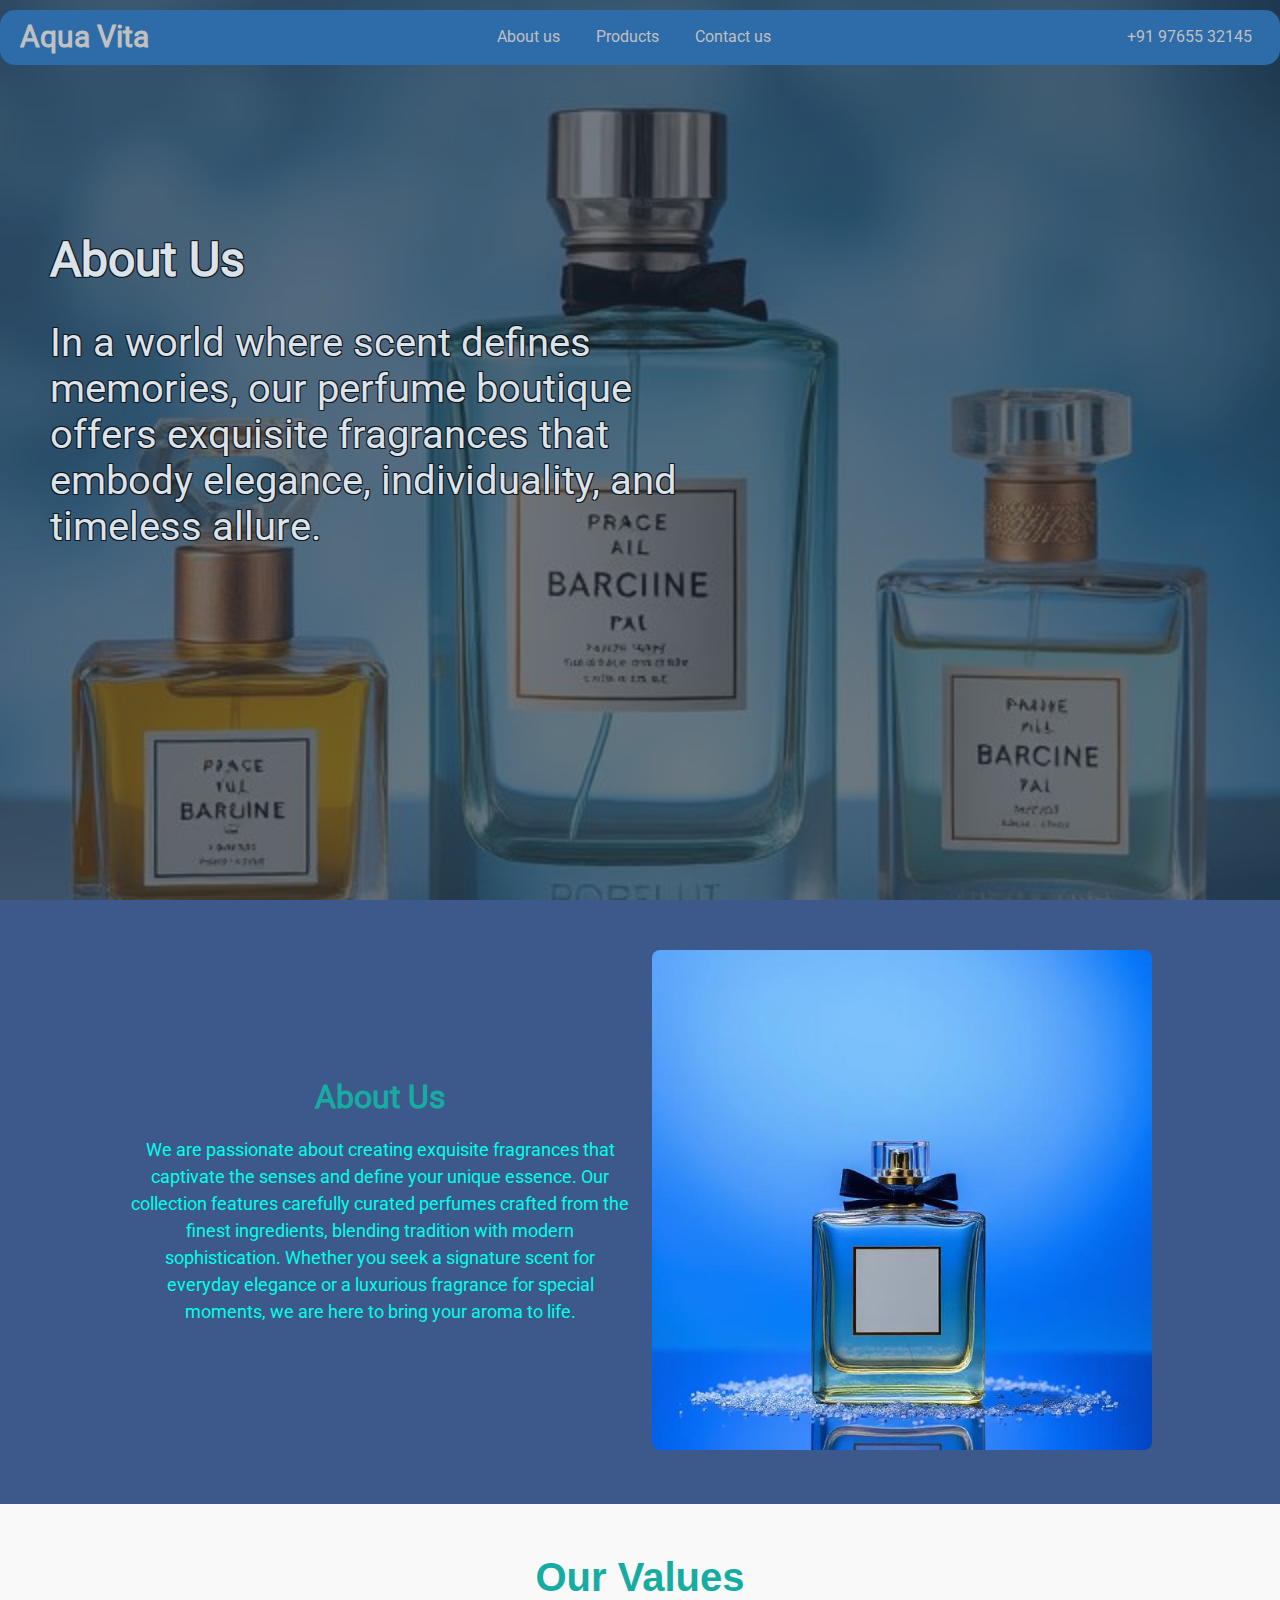
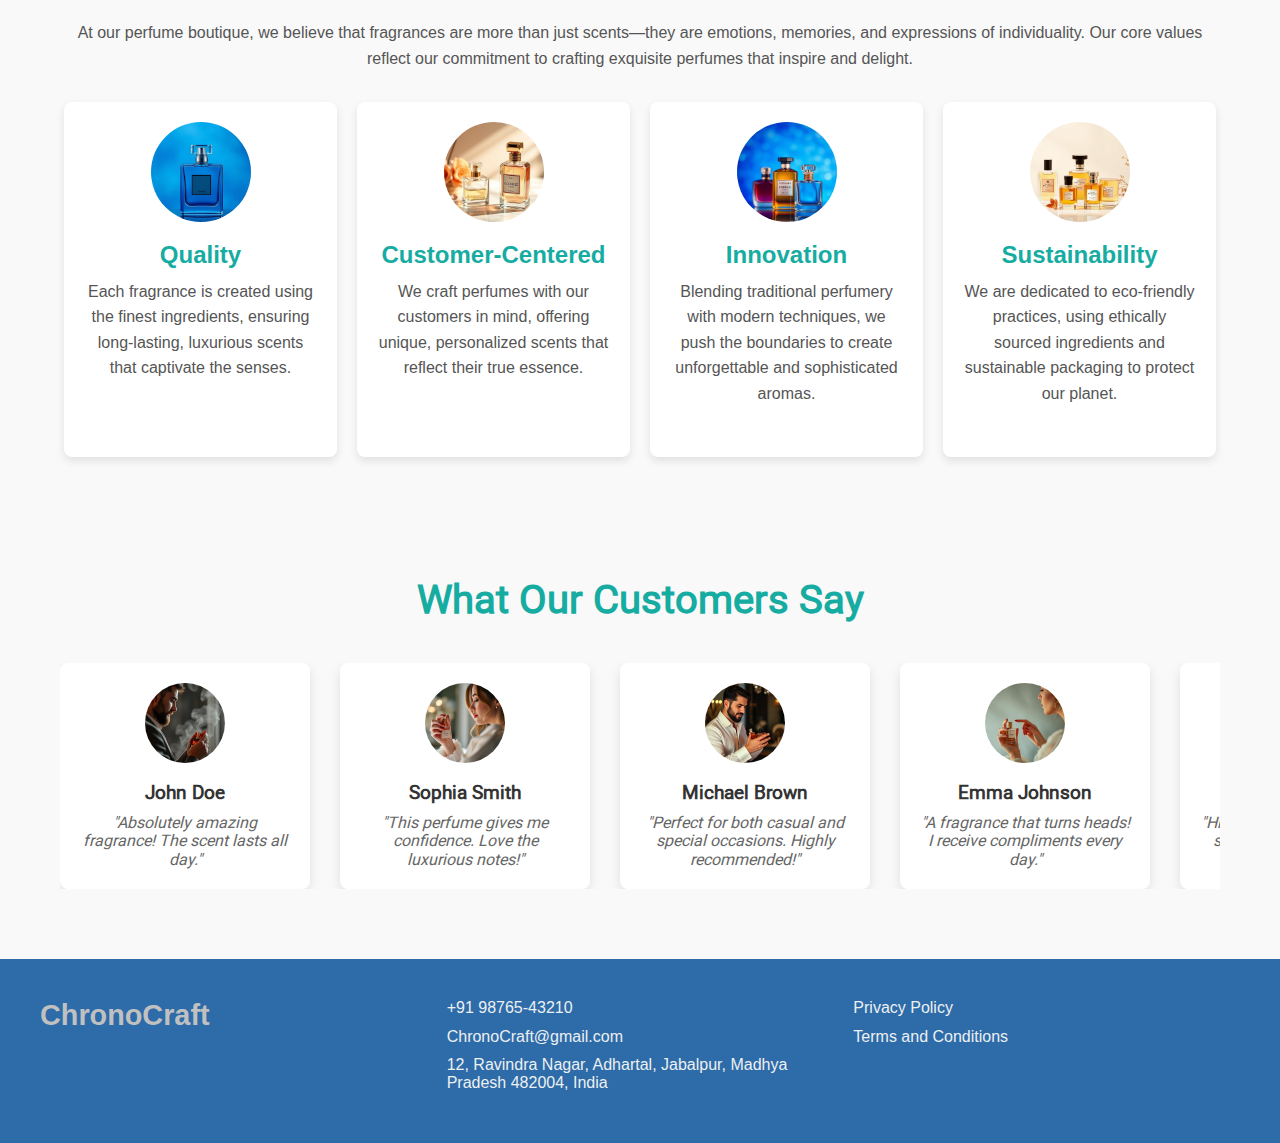
==== commit 704138db: "fix" ====
--- a/about.html
+++ b/about.html
@@ -15,31 +15,29 @@
     <body>
         <header class="header">
             <div class="header-content">
-                <a href="index.html" class="logo">ChronoCraft</a>
-                <button class="burger-menu" aria-label="Abrir menu">
-                    <span></span>
-                    <span></span>
-                    <span></span>
-                </button>
-                <nav class="nav">
-                    <ul class="nav-items">
-                        <li><a href="about.html">About us</a></li>
-                        <li><a href="index.html#products">Products</a></li>
-                        <li><a href="index.html#form">Contact us</a></li>
-                    </ul>
-                </nav>
-                <nav class="nav">
-                    <ul class="nav-items">
-                        <li class="header-link-container">
-                            <a class="header-link" href="tel:+919876543210"
-                                >+91 98765 43210</a
-                            >
-                        </li>
-                    </ul>
-                </nav>
+              <a href="index.html" class="logo">Aqua Vita</a>
+              <button class="burger-menu" aria-label="Menu">
+                <span></span>
+                <span></span>
+                <span></span>
+              </button>
+              <nav class="nav">
+                <ul class="nav-items">
+                  <li><a href="about.html">About us</a></li>
+                  <li><a href="products.html">Products</a></li>
+                  <li><a href="index.html#form">Contact us</a></li>
+                </ul>
+              </nav>
+              <nav class="nav">
+                <ul class="nav-items">
+                  <li class="header-link-container">
+                    <a class="header-link" href="tel:+919765532145">+91 97655 32145</a>
+                  </li>
+                </ul>
+              </nav>
             </div>
-        </header>
-
+          </header>
+      
         <main class="privacy-policys">
             <section class="introductione">
                 <div class="background-overlay"></div>
--- a/assets/css/style.css
+++ b/assets/css/style.css
@@ -2199,6 +2199,10 @@
 .product-item:hover img {
   transform: scale(1.05);
 }
+.product-items h2{
+  margin-top: 40px;
+  border-bottom: 1px solid rgba(0, 242, 255, 0.425);
+}
 
 /* Product Name */
 .product-item h3 {
@@ -2278,3 +2282,51 @@
     height: 250px;
   }
 }
+.productsList{
+  display: flex;
+  gap: 15px;
+  justify-content: center;
+  font-size: 24px;
+  cursor: pointer;
+
+}
+.productsList p{
+  border: 1px solid rgba(0, 242, 255, 0.633);
+  padding: 10px;
+  border-radius: 10px;
+  color: #ffffffbd;
+  transition: all 0.3s ease-in-out;
+
+
+
+}
+@media (min-width:1025px) {
+  .productsList p:hover{
+    transform: scale(1.1);
+  }
+  
+}
+
+.scroll-top {
+  position: fixed;
+  bottom: 20px;
+  right: 20px;
+  width: 50px;
+  height: 50px;
+  background-color: #007bff;
+  color: white;
+  border: none;
+  border-radius: 50%;
+  font-size: 24px;
+  cursor: pointer;
+  display: none; /* Изначально скрыта */
+  align-items: center;
+  justify-content: center;
+  transition: opacity 0.3s, transform 0.3s;
+}
+
+.scroll-top:hover {
+  background-color: #0056b3;
+  transform: scale(1.1);
+}
+
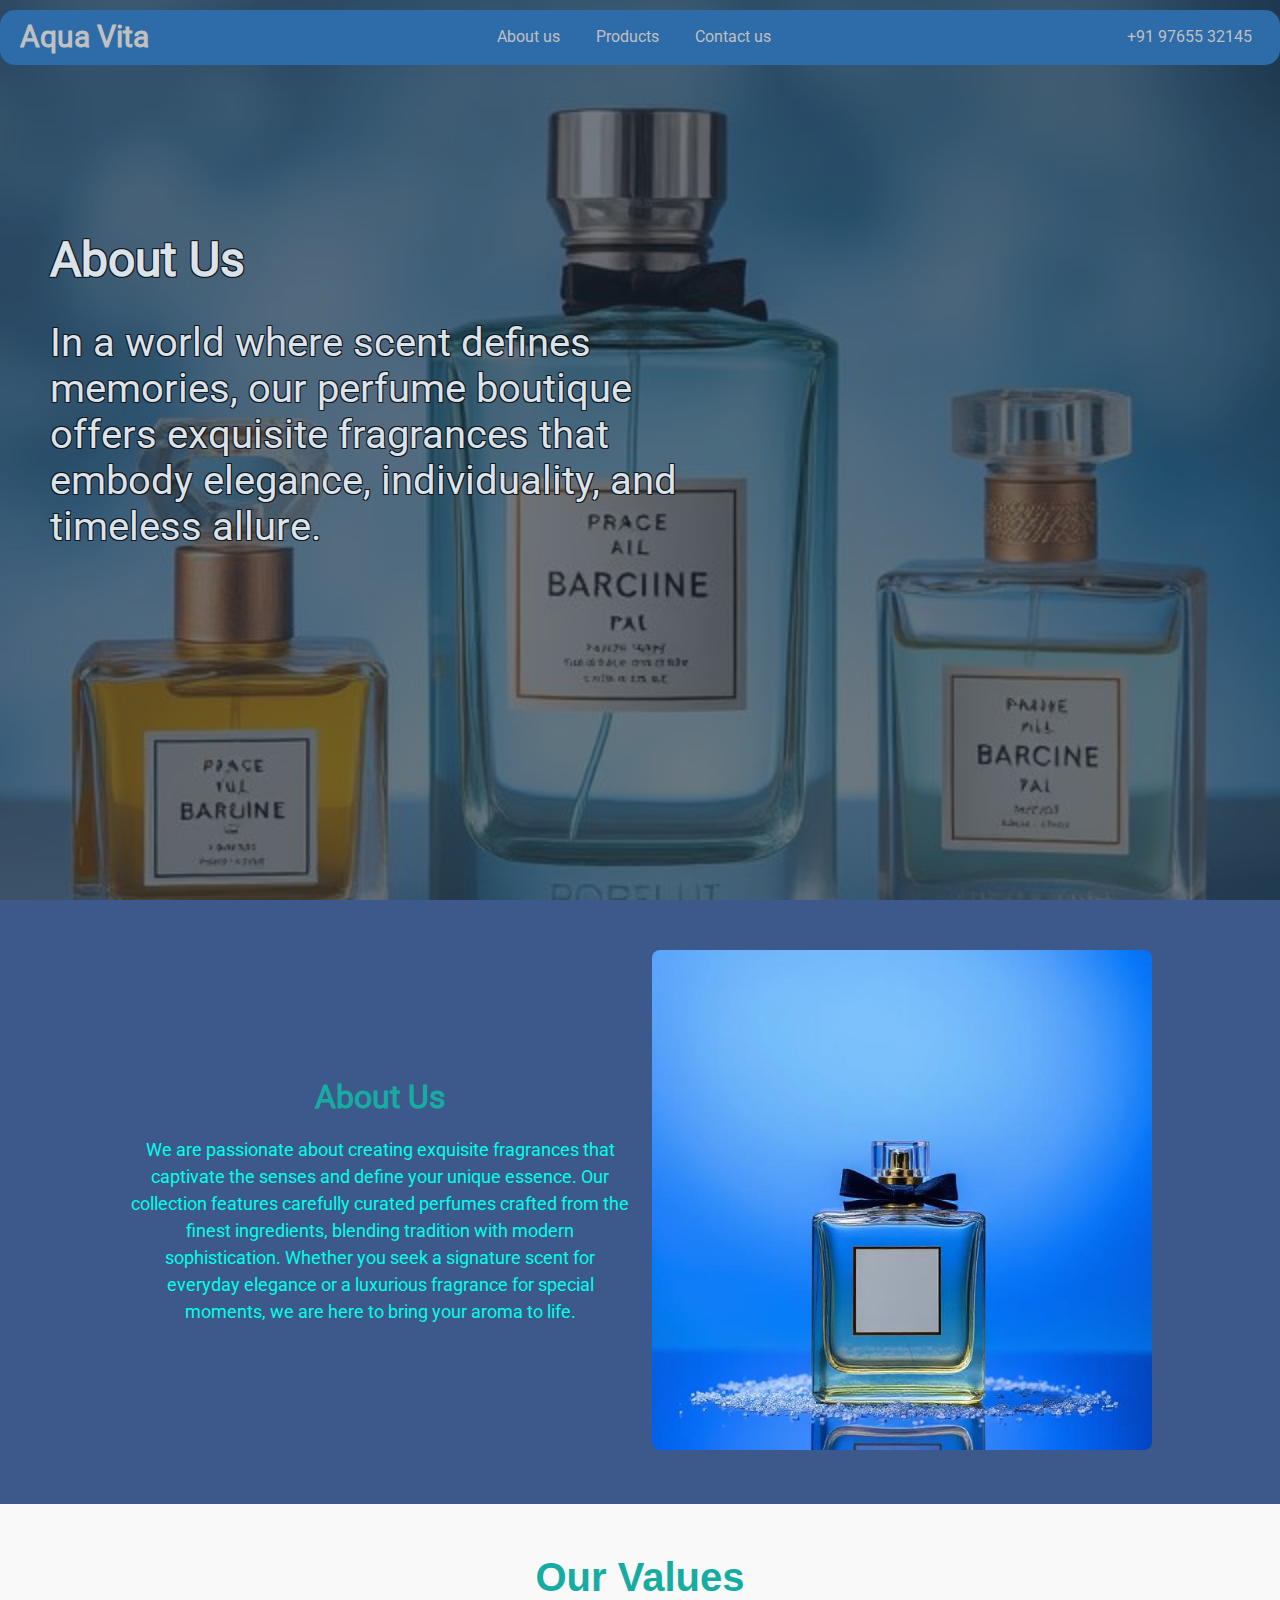
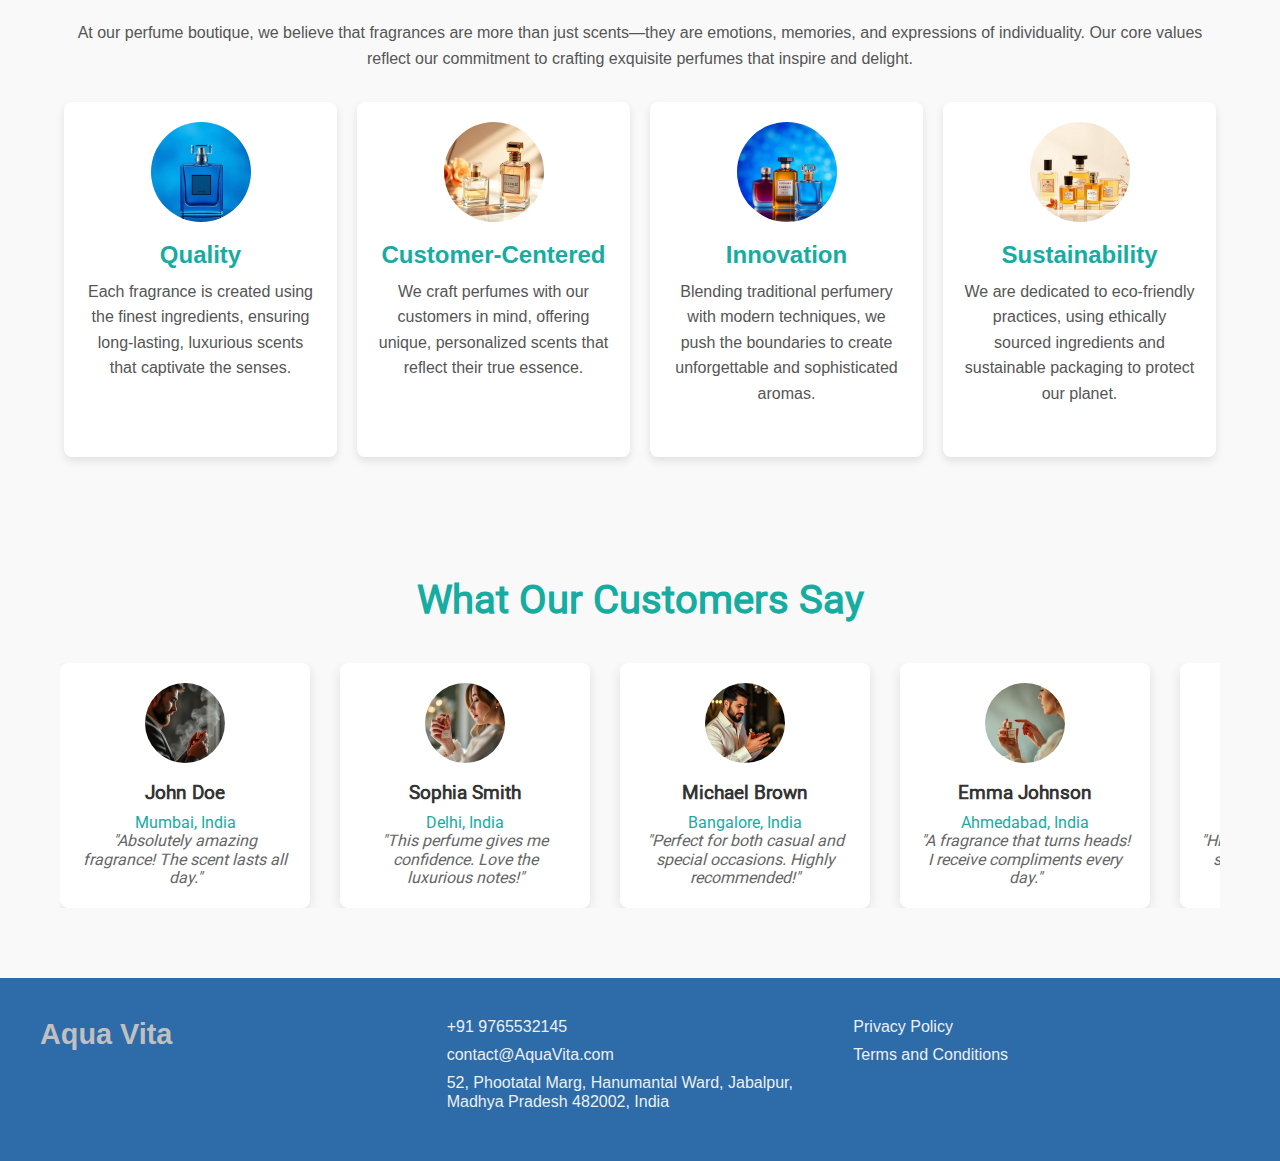
==== commit 3c229728: "fix" ====
--- a/about.html
+++ b/about.html
@@ -163,10 +163,13 @@
                                     class="review-image"
                                 />
                                 <h3 class="review-name">John Doe</h3>
+                                <p class="review-location">Mumbai, India</p>
+                                
                                 <p class="review-text">
                                     "Absolutely amazing fragrance! The scent
                                     lasts all day."
                                 </p>
+                                
                             </div>
 
                             <div class="review-card">
@@ -176,6 +179,7 @@
                                     class="review-image"
                                 />
                                 <h3 class="review-name">Sophia Smith</h3>
+                                <p class="review-location">Delhi, India</p>
                                 <p class="review-text">
                                     "This perfume gives me confidence. Love the
                                     luxurious notes!"
@@ -189,6 +193,7 @@
                                     class="review-image"
                                 />
                                 <h3 class="review-name">Michael Brown</h3>
+                                <p class="review-location">Bangalore, India</p>
                                 <p class="review-text">
                                     "Perfect for both casual and special
                                     occasions. Highly recommended!"
@@ -202,6 +207,7 @@
                                     class="review-image"
                                 />
                                 <h3 class="review-name">Emma Johnson</h3>
+                                <p class="review-location">Ahmedabad, India</p>
                                 <p class="review-text">
                                     "A fragrance that turns heads! I receive
                                     compliments every day."
@@ -215,6 +221,7 @@
                                     class="review-image"
                                 />
                                 <h3 class="review-name">Daniel Williams</h3>
+                                <p class="review-location">Jaipur, India</p>
                                 <p class="review-text">
                                     "High-quality and long-lasting scent. Worth
                                     every penny!"
@@ -228,6 +235,7 @@
                                     class="review-image"
                                 />
                                 <h3 class="review-name">Olivia Martinez</h3>
+                                <p class="review-location">Delhi, India</p>
                                 <p class="review-text">
                                     "The packaging is luxurious, and the
                                     fragrance is divine!"
@@ -241,6 +249,7 @@
                                     class="review-image"
                                 />
                                 <h3 class="review-name">James Taylor</h3>
+                                <p class="review-location">Mumbai, India</p>
                                 <p class="review-text">
                                     "Unique and refreshing scent. I love how it
                                     evolves throughout the day."
@@ -254,6 +263,7 @@
                                     class="review-image"
                                 />
                                 <h3 class="review-name">Ava Lee</h3>
+                                <p class="review-location">Pune, India</p>
                                 <p class="review-text">
                                     "This is now my signature scent. Can't live
                                     without it!"
@@ -267,6 +277,7 @@
                                     class="review-image"
                                 />
                                 <h3 class="review-name">William Anderson</h3>
+                                <p class="review-location">Bangalore, India</p>
                                 <p class="review-text">
                                     "Masculine, elegant, and sophisticated. A
                                     must-have for any man."
@@ -280,6 +291,7 @@
                                     class="review-image"
                                 />
                                 <h3 class="review-name">Mia Thompson</h3>
+                                <p class="review-location">Ahmedabad, India</p>
                                 <p class="review-text">
                                     "Sweet, floral, and fresh. Exactly what I
                                     was looking for!"
@@ -293,6 +305,7 @@
                                     class="review-image"
                                 />
                                 <h3 class="review-name">Ethan White</h3>
+                                <p class="review-location">Delhi, India</p>
                                 <p class="review-text">
                                     "Lasts all day and transitions beautifully.
                                     High-quality perfume!"
@@ -306,6 +319,7 @@
                                     class="review-image"
                                 />
                                 <h3 class="review-name">Charlotte Garcia</h3>
+                                <p class="review-location">Lucknow, India</p>
                                 <p class="review-text">
                                     "I feel so luxurious wearing this perfume.
                                     Highly recommended!"
@@ -319,6 +333,7 @@
                                     class="review-image"
                                 />
                                 <h3 class="review-name">Benjamin Harris</h3>
+                                <p class="review-location">Mumbai, India</p>
                                 <p class="review-text">
                                     "Subtle yet powerful. The perfect scent for
                                     any occasion."
@@ -332,6 +347,7 @@
                                     class="review-image"
                                 />
                                 <h3 class="review-name">Isabella Walker</h3>
+                                <p class="review-location">Bangalore, India</p>
                                 <p class="review-text">
                                     "This fragrance is pure magic. I've received
                                     so many compliments!"
@@ -345,6 +361,7 @@
                                     class="review-image"
                                 />
                                 <h3 class="review-name">Henry Adams</h3>
+                                <p class="review-location">Delhi, India</p>
                                 <p class="review-text">
                                     "A perfect blend of citrus and woody notes.
                                     Just perfect!"
@@ -358,6 +375,7 @@
                                     class="review-image"
                                 />
                                 <h3 class="review-name">Amelia Nelson</h3>
+                                <p class="review-location">Pune, India</p>
                                 <p class="review-text">
                                     "So fresh and elegant. I feel special every
                                     time I wear it."
@@ -371,6 +389,7 @@
                                     class="review-image"
                                 />
                                 <h3 class="review-name">Lucas Carter</h3>
+                                <p class="review-location">Chennai, India</p>
                                 <p class="review-text">
                                     "A strong and masculine scent that makes a
                                     bold statement."
@@ -384,6 +403,7 @@
                                     class="review-image"
                                 />
                                 <h3 class="review-name">Grace Roberts</h3>
+                                <p class="review-location">Hyderabad, India</p>
                                 <p class="review-text">
                                     "Perfectly balanced. Sweet but not
                                     overwhelming."
@@ -397,6 +417,7 @@
                                     class="review-image"
                                 />
                                 <h3 class="review-name">Mason Wright</h3>
+                                <p class="review-location">Lucknow, India</p>
                                 <p class="review-text">
                                     "I wear it every day and still can't get
                                     enough of it!"
@@ -410,6 +431,7 @@
                                     class="review-image"
                                 />
                                 <h3 class="review-name">Scarlett Green</h3>
+                                <p class="review-location">Delhi, India</p>
                                 <p class="review-text">
                                     "A truly special perfume that makes me feel
                                     confident."
@@ -423,6 +445,7 @@
                                     class="review-image"
                                 />
                                 <h3 class="review-name">Leo Baker</h3>
+                                <p class="review-location">Bangalore, India</p>
                                 <p class="review-text">
                                     "A rich and deep fragrance that evolves
                                     beautifully."
@@ -436,6 +459,7 @@
                                     class="review-image"
                                 />
                                 <h3 class="review-name">Victoria Scott</h3>
+                                <p class="review-location">Mumbai, India</p>
                                 <p class="review-text">
                                     "I can't stop smelling my wrist! It's just
                                     that good."
@@ -449,6 +473,7 @@
                                     class="review-image"
                                 />
                                 <h3 class="review-name">Liam Hall</h3>
+                                <p class="review-location">Hyderabad, India</p>
                                 <p class="review-text">
                                     "A classic scent with a modern twist.
                                     Absolutely stunning."
@@ -462,6 +487,7 @@
                                     class="review-image"
                                 />
                                 <h3 class="review-name">Hannah Adams</h3>
+                                <p class="review-location">Delhi, India</p>
                                 <p class="review-text">
                                     "A fragrance that brings back wonderful
                                     memories. Love it!"
@@ -475,6 +501,7 @@
                                     class="review-image"
                                 />
                                 <h3 class="review-name">Noah Rivera</h3>
+                                <p class="review-location">Mumbai, India</p>
                                 <p class="review-text">
                                     "One of the best perfumes I've ever tried.
                                     Will buy again!"
@@ -488,51 +515,40 @@
 
         <footer class="footer">
             <div class="footer__content">
-                <div class="footer__left">
-                    <a href="index.html" class="footer__logo">
-                        <span>ChronoCraft</span>
-                    </a>
-                </div>
-                <div class="footer__center">
-                    <p class="footer__phone">
-                        <a class="contacts-info__link" href="tel:+919876543210"
-                            >+91 98765-43210</a
-                        >
-                    </p>
-                    <p class="footer__hours">
-                        <a
-                            class="contacts-info__link"
-                            href="mailto:ChronoCraft@gmail.com"
-                            >ChronoCraft@gmail.com</a
-                        >
-                    </p>
-                    <p>
-                        <a
-                            class="contacts-info__link"
-                            href="https://maps.app.goo.gl/eC4CbtKrJ2qFAMte8"
-                            target="_blank"
-                        >
-                            12, Ravindra Nagar, Adhartal, Jabalpur, Madhya
-                            Pradesh 482004, India
-                        </a>
-                    </p>
-                </div>
-
-                <div class="footer__right">
-                    <ul class="footer__links">
-                        <li>
-                            <a href="privacy-policy.html">Privacy Policy</a>
-                        </li>
-                        <li>
-                            <a href="terms-conditions.html"
-                                >Terms and Conditions</a
-                            >
-                        </li>
-                    </ul>
-                </div>
+              <div class="footer__left">
+                <a href="index.html" class="footer__logo">
+                  <span>Aqua Vita</span>
+                </a>
+              </div>
+              <div class="footer__center">
+                <p class="footer__phone">
+                  <a class="contacts-info__link" href="tel:+919765532145">+91 9765532145</a>
+                </p>
+                <p class="footer__hours">
+                  <a class="contacts-info__link" href="mailto:contact@AquaVita.com"
+                    >contact@AquaVita.com</a
+                  >
+                </p>
+                <p>
+                  <a
+                    class="contacts-info__link"
+                    href="https://maps.app.goo.gl/41kYUxnVpkAHgcfi8"
+                    target="_blank"
+                  >
+                  52, Phootatal Marg, Hanumantal Ward, Jabalpur, Madhya Pradesh 482002, India
+                  </a>
+                </p>
+              </div>
+      
+              <div class="footer__right">
+                <ul class="footer__links">
+                  <li><a href="privacy-policy.html">Privacy Policy</a></li>
+                  <li><a href="terms-conditions.html">Terms and Conditions</a></li>
+                </ul>
+              </div>
             </div>
-        </footer>
-
+          </footer>
+      
         <script src="assets/js/script.js"></script>
     </body>
 </html>
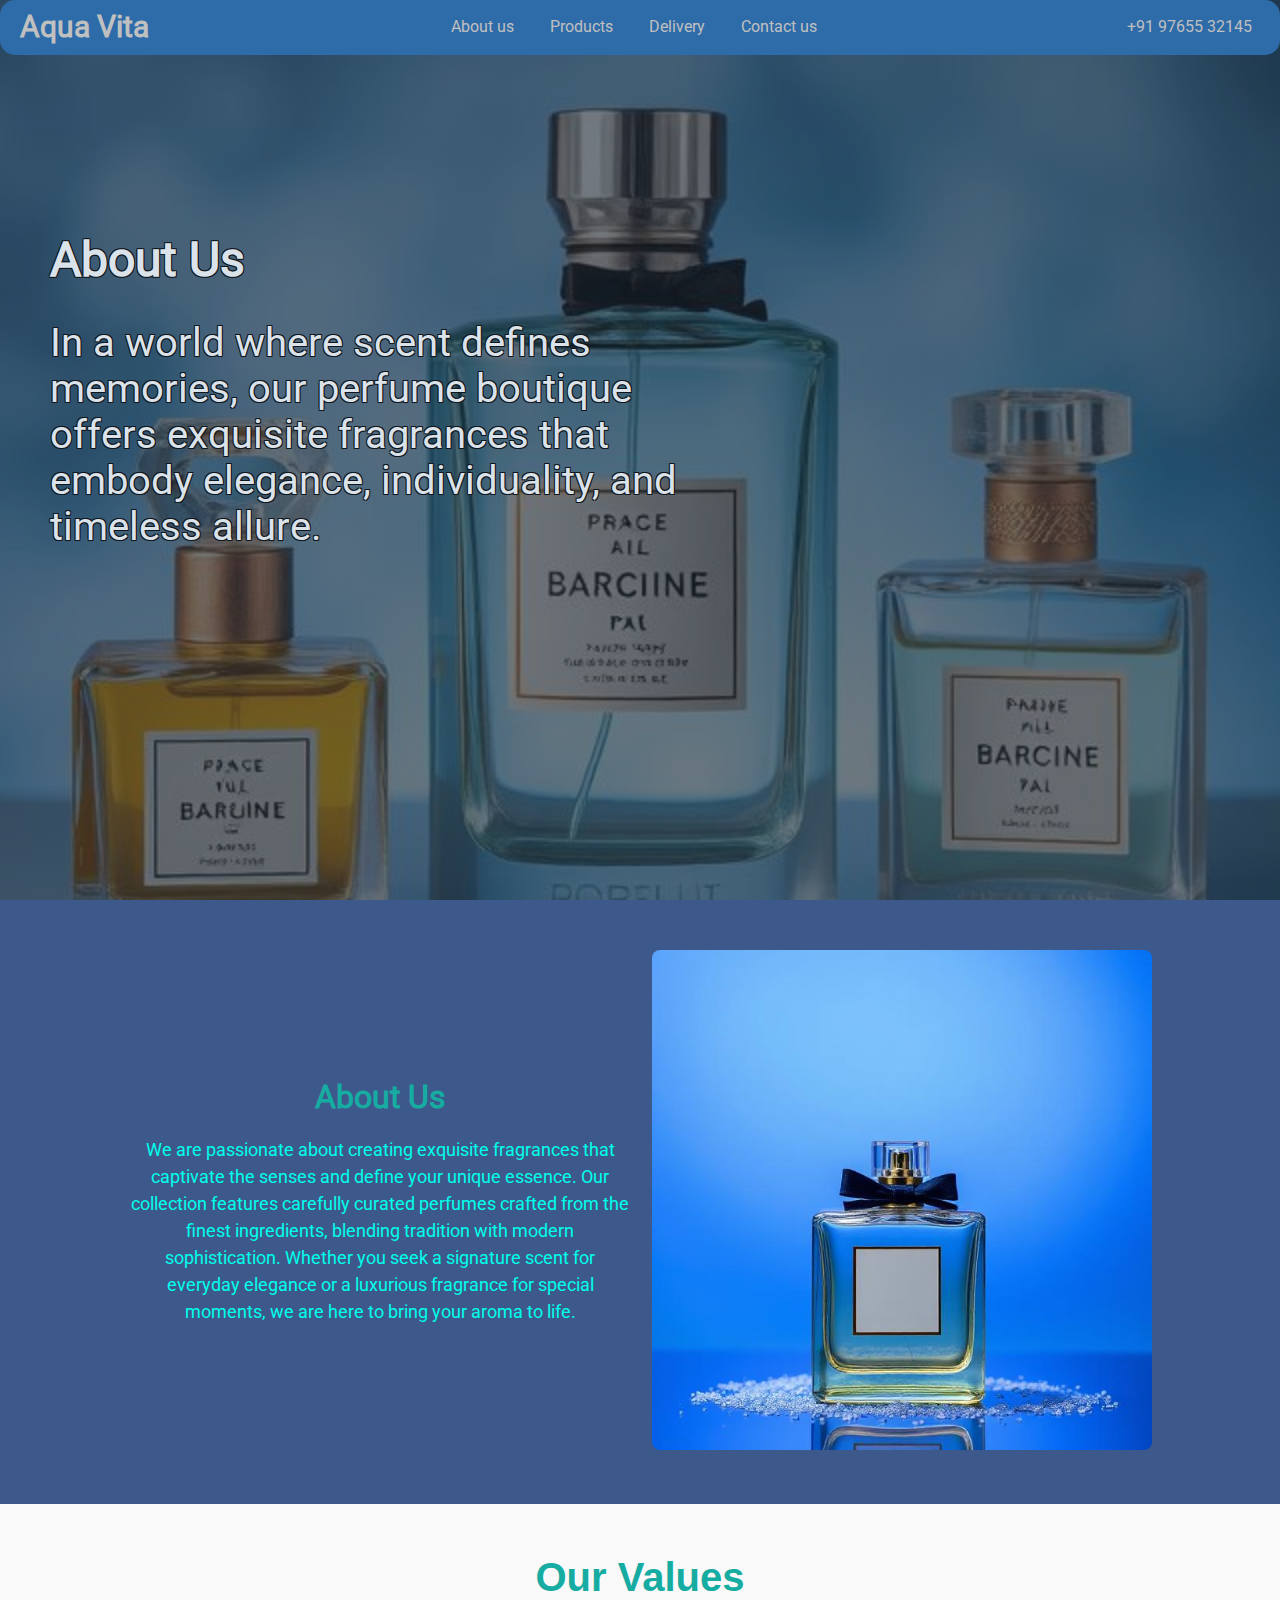
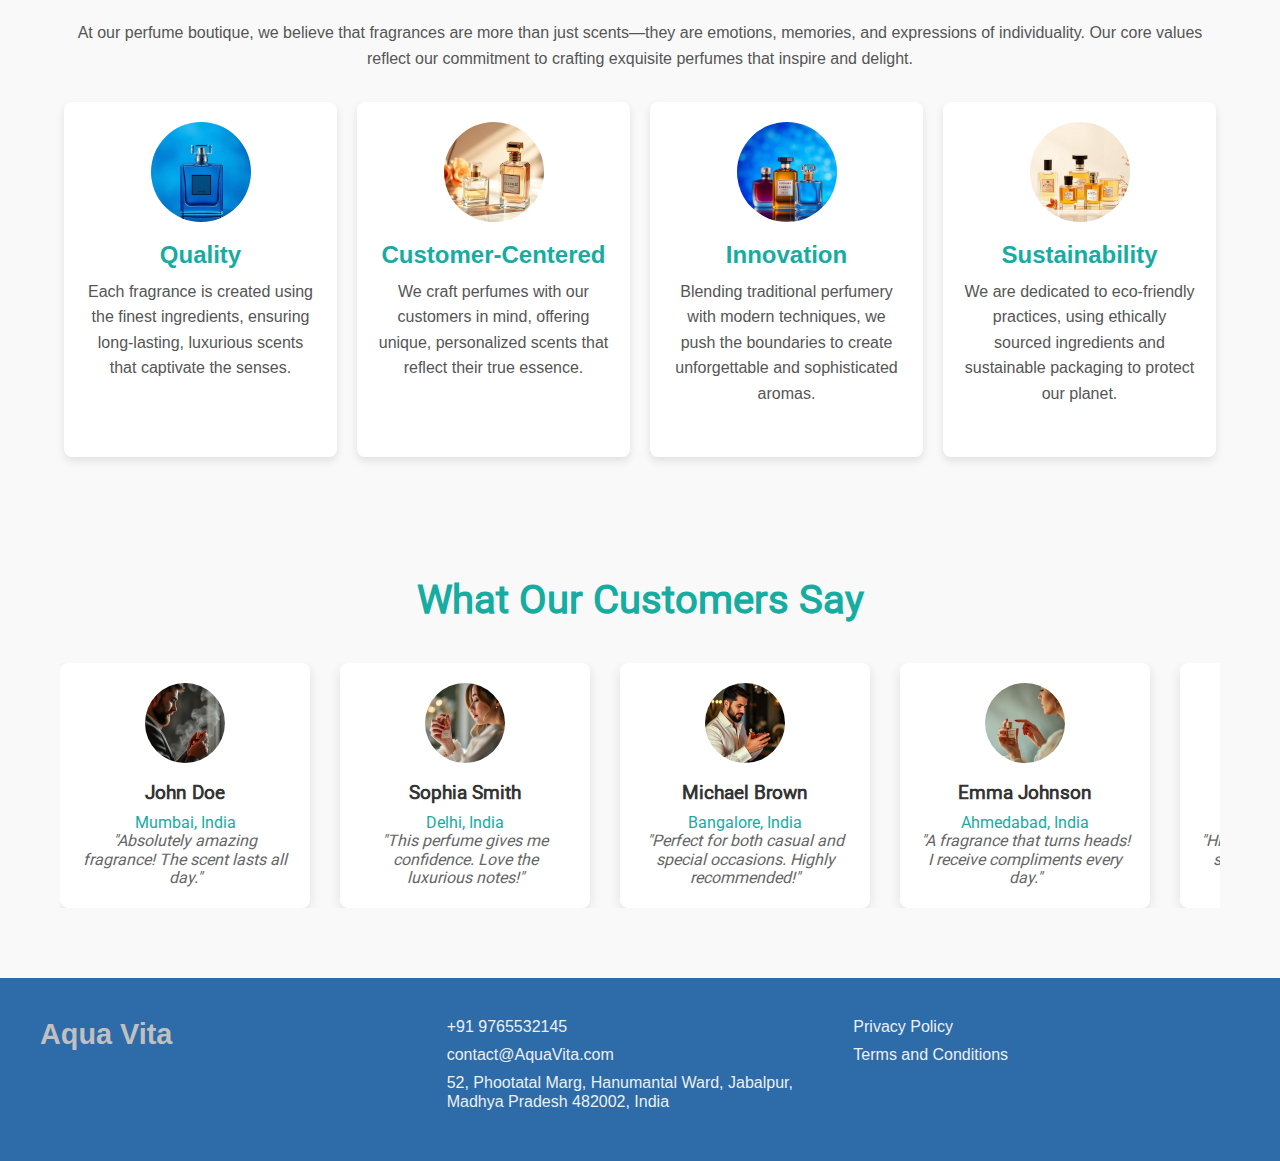
==== commit 20f87363: "fix" ====
--- a/about.html
+++ b/about.html
@@ -3,10 +3,10 @@
     <head>
         <meta charset="UTF-8" />
         <meta name="viewport" content="width=device-width, initial-scale=1.0" />
-        <title>About Us - ChronoCraft</title>
+        <title>About Us - Aqua Vita</title>
         <meta
             name="description"
-            content="At ChronoCraft, we are dedicated to crafting exceptional timepieces that blend elegance with innovation. Explore our story and commitment to delivering watches that inspire and elevate your everyday moments."
+            content="At Aqua Vita, we specialize in creating exquisite fragrances that embody elegance and sophistication. Explore our story and commitment to delivering perfumes that elevate your senses and enrich your moments."
         />
         <link rel="icon" href="assets/img/favicon.ico" />
         <link rel="stylesheet" href="assets/css/normalize.css" />
@@ -25,6 +25,7 @@
                 <ul class="nav-items">
                   <li><a href="about.html">About us</a></li>
                   <li><a href="products.html">Products</a></li>
+                  <li><a href="delivery.html">Delivery</a></li>
                   <li><a href="index.html#form">Contact us</a></li>
                 </ul>
               </nav>
@@ -37,8 +38,10 @@
               </nav>
             </div>
           </header>
-      
+            
         <main class="privacy-policys">
+            <button id="scrollToTop" class="scroll-top">&#8679;</button>
+
             <section class="introductione">
                 <div class="background-overlay"></div>
                 <div class="hero-content">
--- a/assets/css/style.css
+++ b/assets/css/style.css
@@ -35,7 +35,7 @@
 }
 .header {
   position: fixed;
-  top: 10px;
+  top: 0px;
   left: 0;
   width: 100%;
   background: #2e6ba9;
@@ -488,7 +488,6 @@
 .contact-image-container {
   position: relative;
   height: 300px;
-  background: url('../img/accessories-3.jpg') no-repeat center center/cover;
 }
 
 .contact-overlay {
@@ -2319,7 +2318,7 @@
   border-radius: 50%;
   font-size: 24px;
   cursor: pointer;
-  display: none; /* Изначально скрыта */
+  display: none; 
   align-items: center;
   justify-content: center;
   transition: opacity 0.3s, transform 0.3s;
@@ -2330,3 +2329,134 @@
   transform: scale(1.1);
 }
 
+.delivery-info {
+  padding: 20px;
+  margin: 60px auto;
+  background-color: rgb(61, 88, 139);
+  border-radius: 15px;
+  box-shadow: 0px 10px 30px rgba(0, 0, 0, 0.1);
+  max-width: 1200px;
+  overflow: hidden;
+}
+
+.delivery-info h1 {
+  font-size: 2.4rem;
+  font-weight: bold;
+  color: #2e3a59;
+  text-align: center;
+  margin-bottom: 25px;
+}
+
+.delivery-info h2 {
+  font-size: 1.6rem;
+  font-weight: 600;
+  color: #2e3a59;
+  margin-top: 30px;
+  padding-left: 10px;
+  border-left: 5px solid blue;
+}
+
+.delivery-info p {
+  font-size: 1.1rem;
+  color: #16aca2;
+  line-height: 1.8;
+  text-align: justify;
+  margin-bottom: 20px;
+}
+
+.delivery-info ul {
+  list-style: none;
+  padding-left: 0;
+  margin-top: 20px;
+}
+
+.delivery-info ul li {
+  background-color: #4f7398;
+  color: white;
+  font-size: 1.1rem;
+  padding: 15px;
+  margin: 10px 0;
+  border-radius: 8px;
+  box-shadow: 0 5px 10px rgba(0, 0, 0, 0.1);
+  transition: all 0.3s ease;
+}
+
+.delivery-info ul li:hover {
+  background-color: #1a64ad;
+}
+
+.delivery-info a {
+  color: aqua;
+  text-decoration: none;
+  font-weight: 600;
+  transition: color 0.3s;
+}
+
+
+
+
+@media (max-width: 768px) {
+  .delivery-info h1 {
+      font-size: 2rem;
+  }
+
+  .delivery-info h2 {
+      font-size: 1.4rem;
+  }
+
+  .delivery-info p {
+      font-size: 1rem;
+  }
+
+  .delivery-info ul li {
+      font-size: 1rem;
+      padding: 12px;
+  }
+}
+
+@media (max-width: 480px) {
+
+
+  .delivery-info h1 {
+      font-size: 1.8rem;
+  }
+
+  .delivery-info p {
+      font-size: 0.9rem;
+  }
+}
+
+.delivery-img, .delivery-banner {
+  max-width: 100%;
+  margin: 30px 0;
+  border-radius: 8px;
+  box-shadow: 0px 5px 15px rgba(0, 0, 0, 0.15);
+}
+
+.delivery-info img{
+  height: 300px;
+  width: 60%;
+  object-fit: cover;
+  margin-left: 20%;
+}
+
+
+@media (max-width:426px) {
+  .products{
+    padding: 60px 5px;
+  }
+  .delivery-info img{
+    width: 100%;
+    margin-left: 0;
+  }
+  .hero-paragraph{
+    font-size: 35px;
+  }
+  .blog{
+    padding: 40px 0;
+  }
+  .container{
+    padding: 3px;
+  }
+  
+}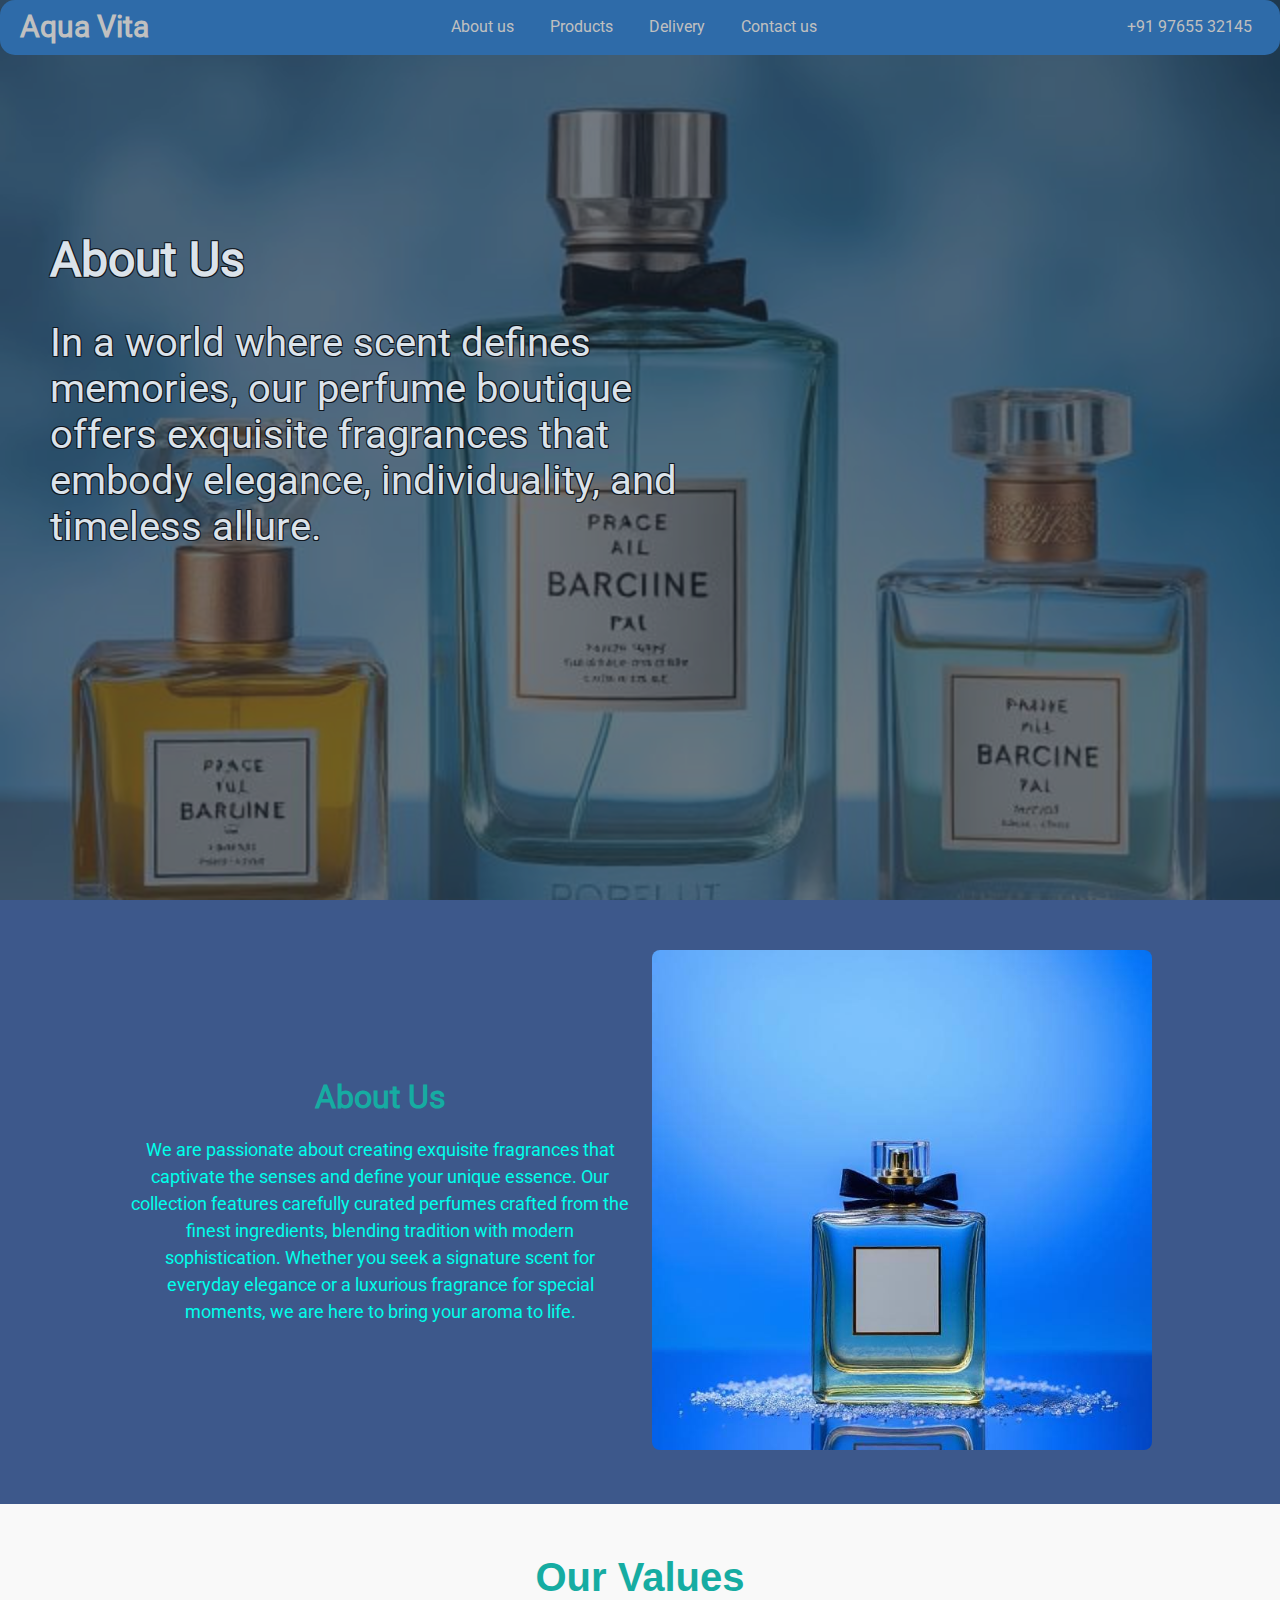
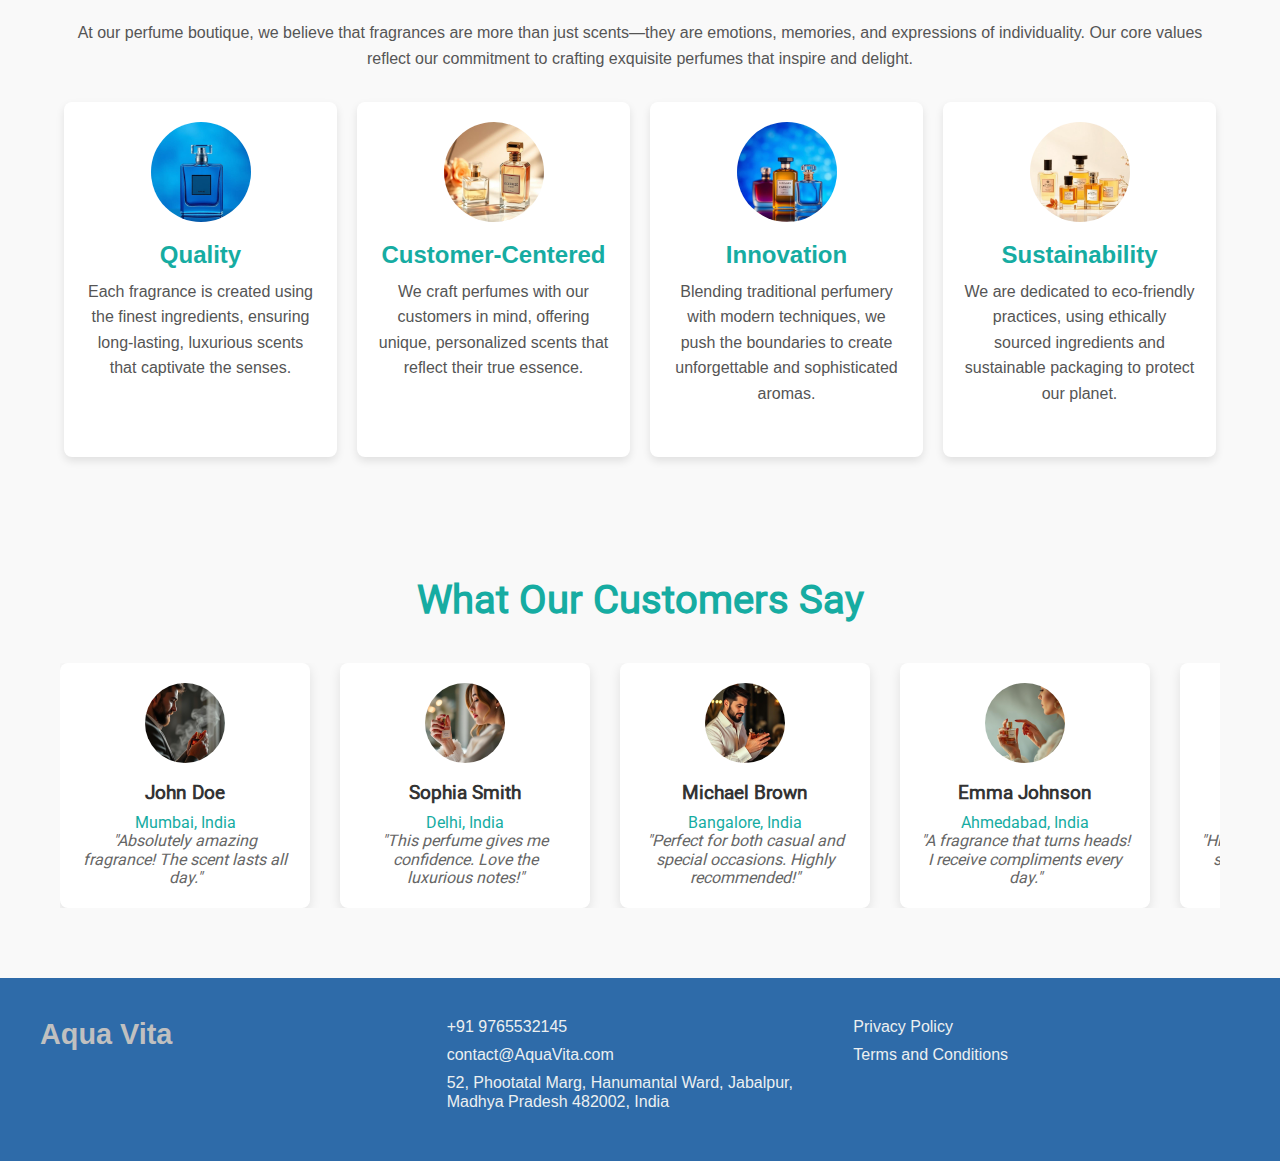
==== commit d8c3b2b1: "fix" ====
--- a/about.html
+++ b/about.html
@@ -8,7 +8,7 @@
             name="description"
             content="At Aqua Vita, we specialize in creating exquisite fragrances that embody elegance and sophistication. Explore our story and commitment to delivering perfumes that elevate your senses and enrich your moments."
         />
-        <link rel="icon" href="assets/img/favicon.ico" />
+        <link rel="icon" href="assets/img/favicon.png" />
         <link rel="stylesheet" href="assets/css/normalize.css" />
         <link rel="stylesheet" href="assets/css/style.css" />
     </head>
@@ -26,7 +26,7 @@
                   <li><a href="about.html">About us</a></li>
                   <li><a href="products.html">Products</a></li>
                   <li><a href="delivery.html">Delivery</a></li>
-                  <li><a href="index.html#form">Contact us</a></li>
+                  <li><a href="/#form">Contact us</a></li>
                 </ul>
               </nav>
               <nav class="nav">
--- a/assets/css/style.css
+++ b/assets/css/style.css
@@ -799,6 +799,9 @@
   background-color: rgb(174, 174, 174);
   color: rgba(255, 255, 255, 0.773);
 }
+.form-content textarea{
+  margin-top: 10px;
+}
 
 .form-content button {
   background-color: rgb(117, 140, 163);
@@ -813,6 +816,7 @@
 .form-content label {
   font-size: 1rem;
   color: #ffffffd2;
+  
 }
 
 .checkbox {
@@ -1921,6 +1925,7 @@
     flex-direction: column;
     gap: 10px;
     padding: 20px;
+    background-color: #2e6ba9;
   }
 
   .order-content {
